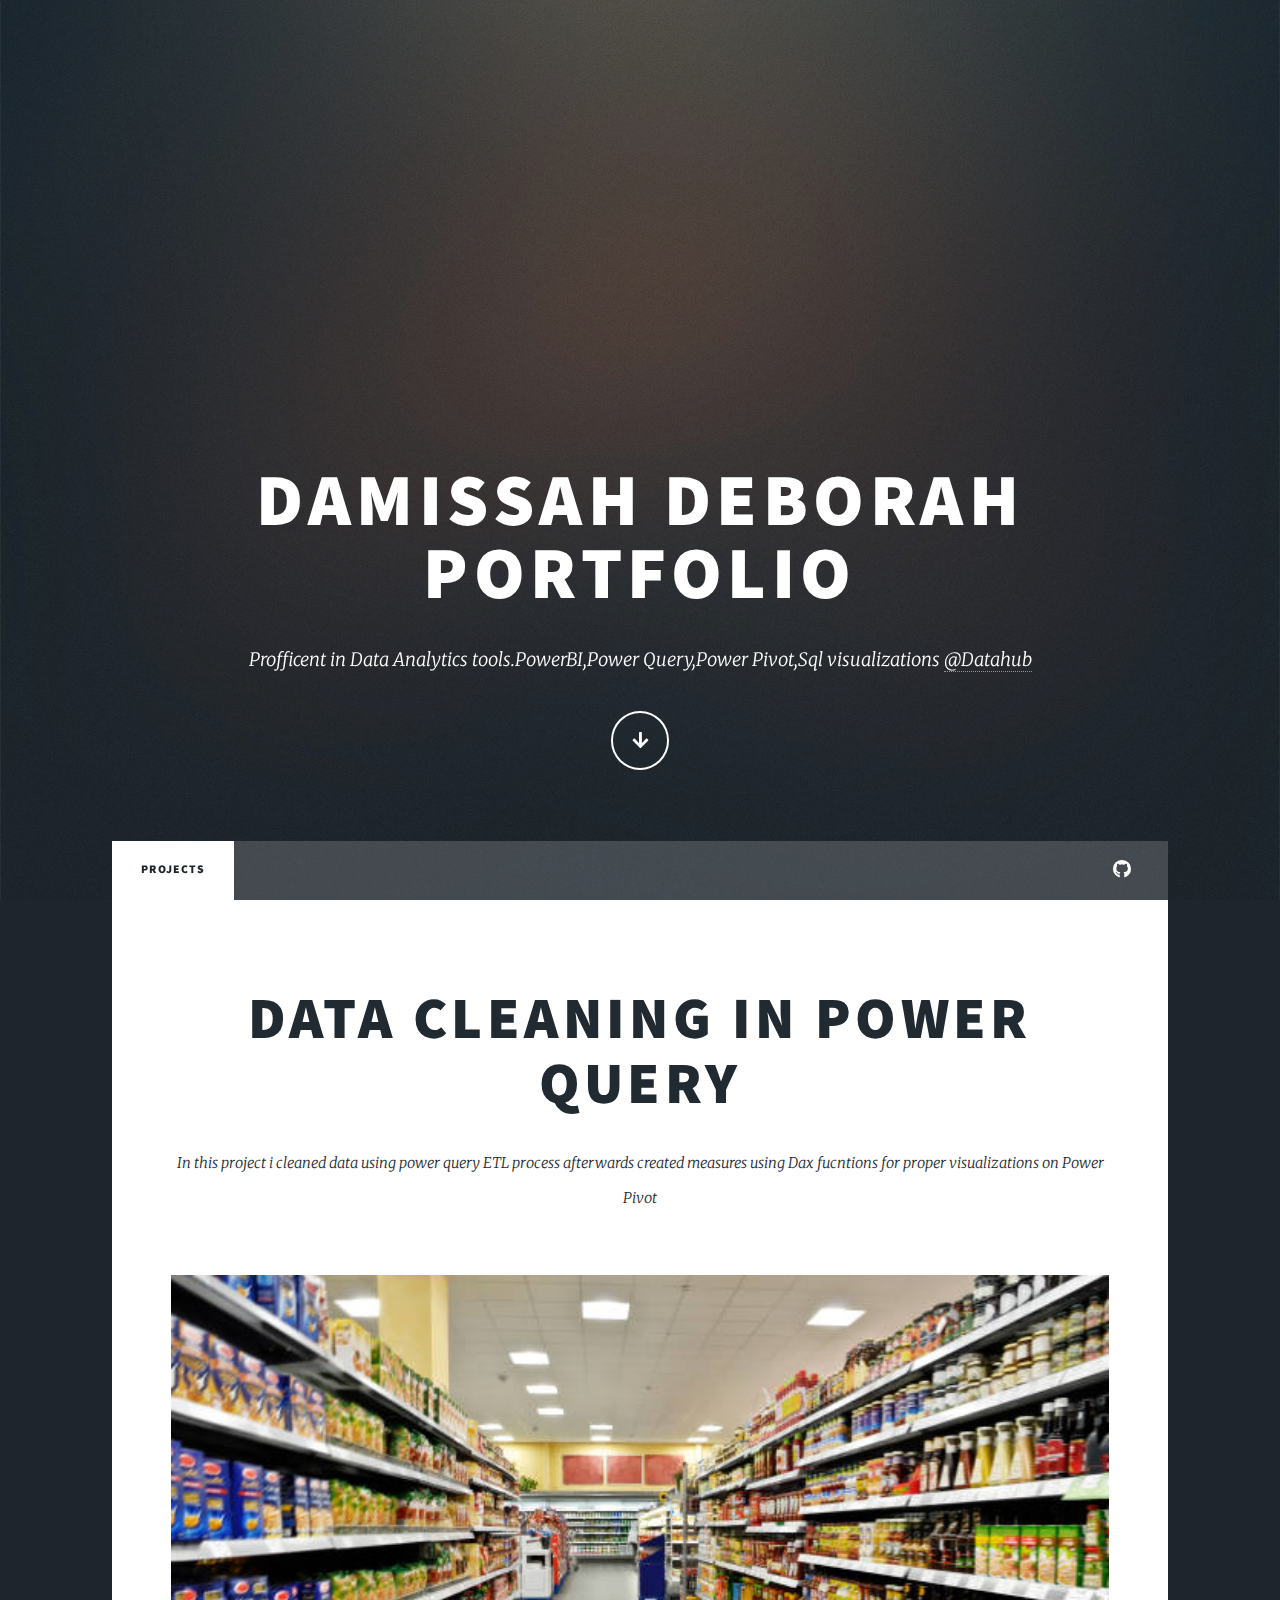
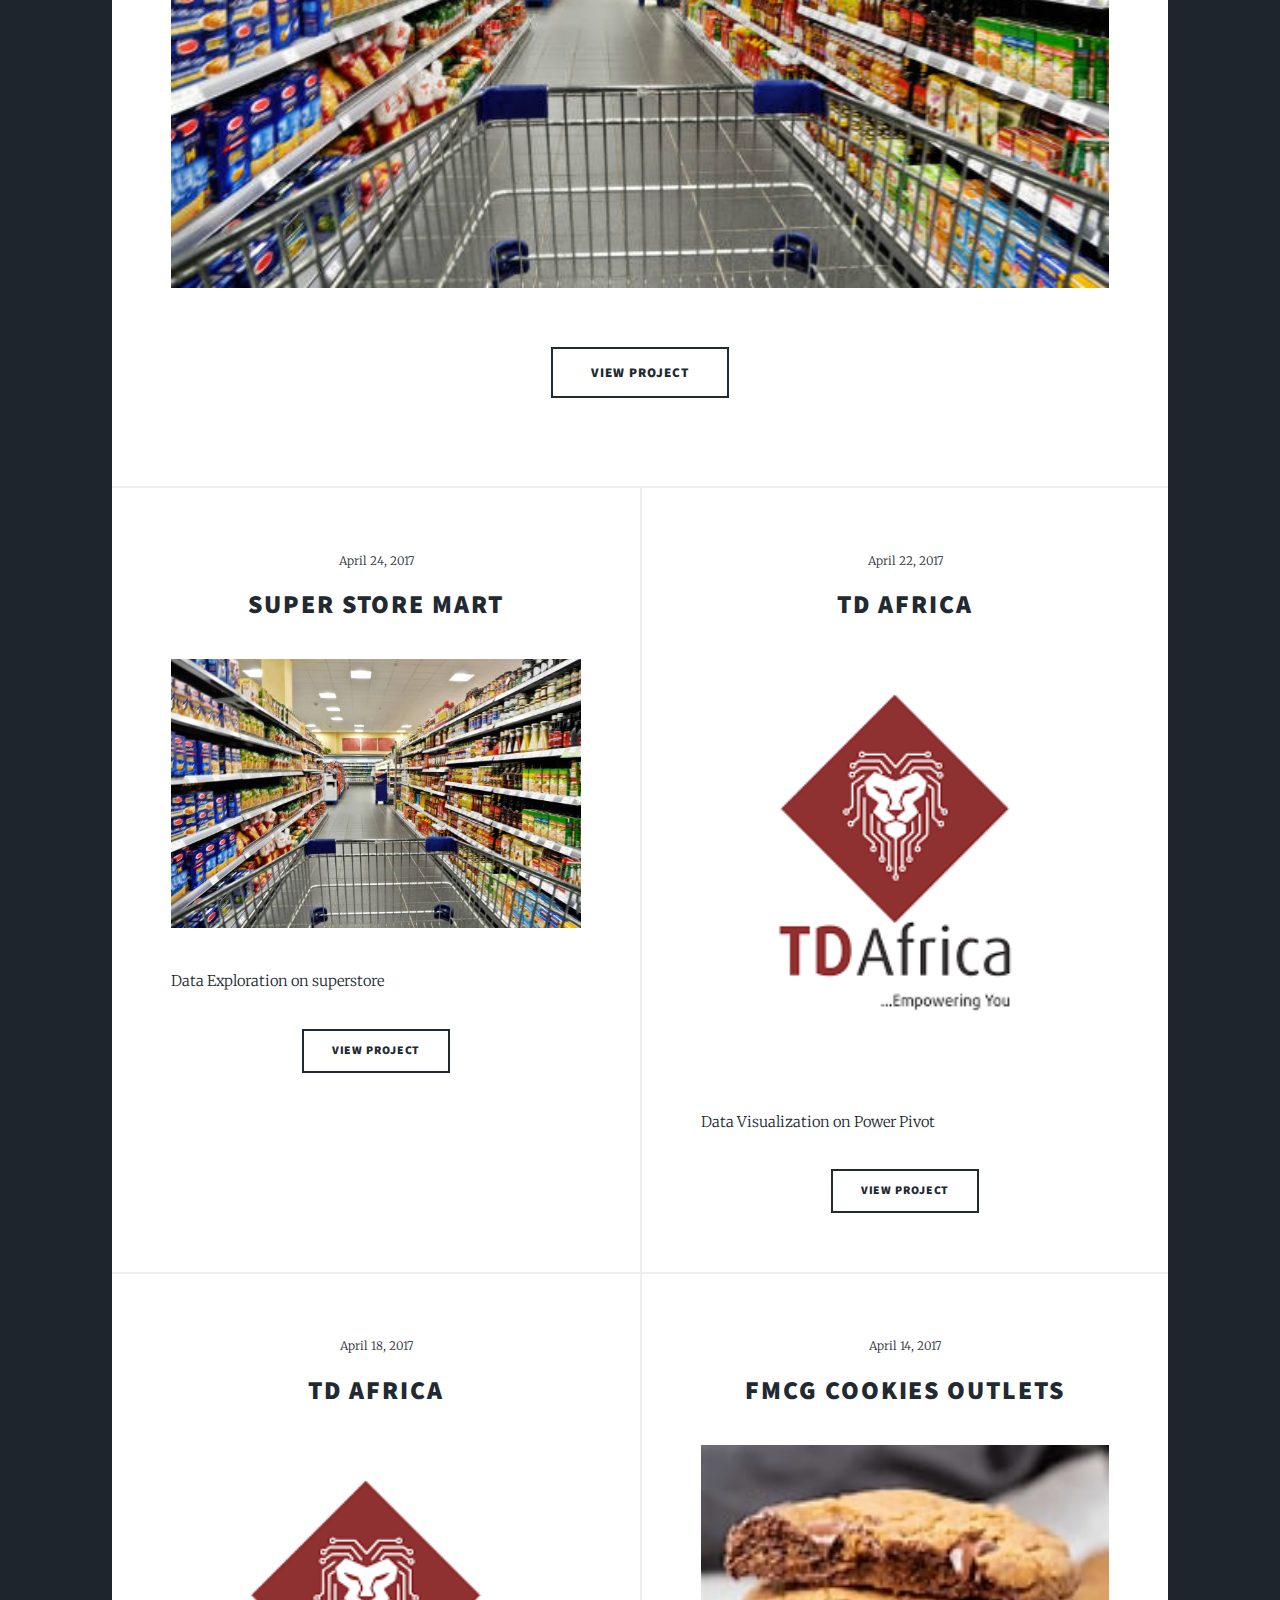
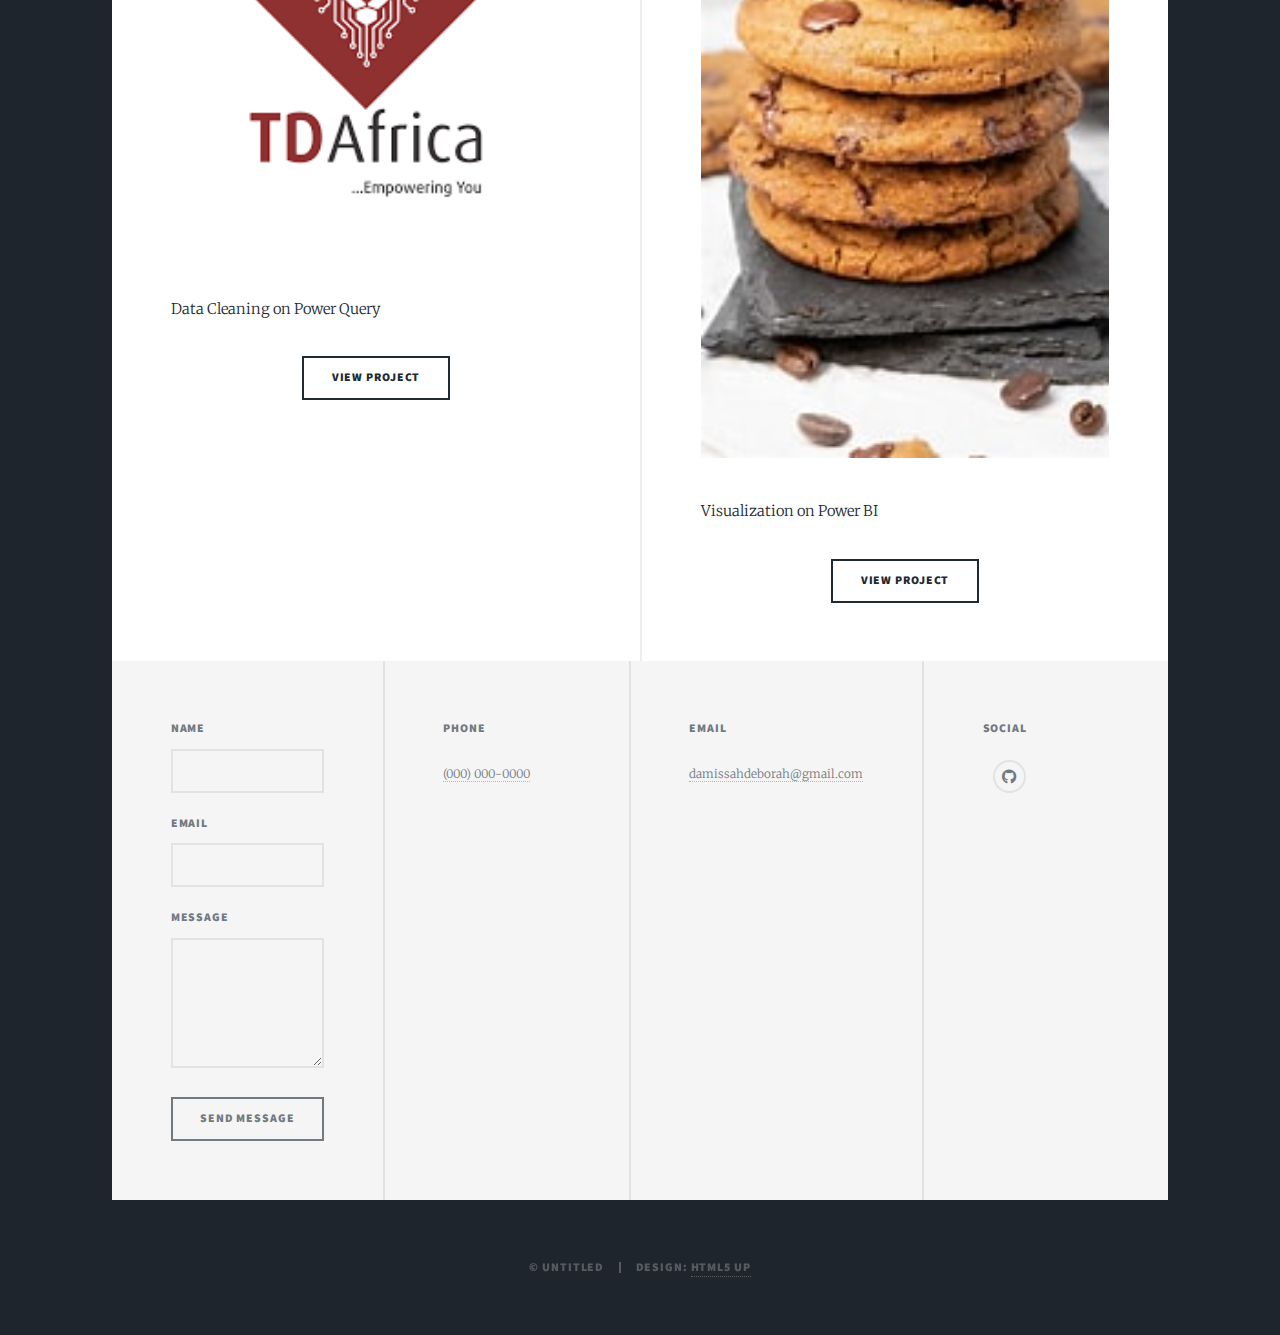
==== index.html @ 84e1468a "Add files via upload" ====
<!DOCTYPE HTML>
<!--
	Massively by HTML5 UP
	html5up.net | @ajlkn
	Free for personal and commercial use under the CCA 3.0 license (html5up.net/license)
-->
<html>
	<head>
		<title> Damissah Deborah Portfolio</title>
		<meta charset="utf-8" />
		<meta name="viewport" content="width=device-width, initial-scale=1, user-scalable=no" />
		<link rel="stylesheet" href="assets/css/main.css" />
		<noscript><link rel="stylesheet" href="assets/css/noscript.css" /></noscript>
	</head>
	<body class="is-preload">

		<!-- Wrapper -->
			<div id="wrapper" class="fade-in">

				<!-- Intro -->
					<div id="intro">
						<h1>Damissah Deborah Portfolio<br />
						</h1>
						<p>Profficent in Data Analytics tools.PowerBI,Power Query,Power Pivot,Sql visualizations <a href="https://twitter.com/ajlkn">@Datahub</a> 
						</p>
						<ul class="actions">
							<li><a href="#header" class="button icon solid solo fa-arrow-down scrolly">Continue</a></li>
						</ul>
					</div>

				<!-- Header -->
					<header id="header">
						<a href="index.html" class="logo">Project Hub</a>
					</header>

				<!-- Nav -->
					<nav id="nav">
						<ul class="links">
							<li class="active"><a href="index.html">Projects</a></li>
							
						</ul>
						<ul class="icons">
							
							<li><a href="https://www.linkedin.com/in/okodugha-debrah-9b29307b/" class="icon brands alt fa-Linkedin"><span class="label">linkedin</span></a></li>
							<li><a href= "https://github.com/DamissahDebrah" class="icon brands alt fa-github"><span class="label">GitHub</span></a></li>
						</ul>
					</nav>

				<!-- Main -->
					<div id="main">

						<!-- Featured Post -->
							<article class="post featured">
								<header class="major">
									
									<h2><a href="#">Data Cleaning in Power Query<br />
									</a></h2>
									<p>In this project i cleaned data using power query ETL process afterwards created measures using Dax fucntions for proper visualizations on Power Pivot </p>
								</header>
								<a href="#" class="image main"><img src="images/superstore.jpg" alt="" /></a>
								<ul class="actions special">
									<li><a href="#" class="button large">View project</a></li>
								</ul>
							</article>

						<!-- Posts -->
							<section class="posts">
								<article>
									<header>
										<span class="date">April 24, 2017</span>
										<h2><a href="#">Super Store Mart <br />
										
									</header>
									<a href="#" class="image fit"><img src="images/superstore.jpg" alt="" /></a>
									<p>Data Exploration on superstore</p>
									<ul class="actions special">
										<li><a href="#" class="button">View Project</a></li>
									</ul>
								</article>
								<article>
									<header>
										<span class="date">April 22, 2017</span>
										<h2><a href="#">TD AFRICA<br />
									
									</header>
									<a href="#" class="image fit"><img src="images/TD AFRICA.png" alt="" /></a>
									<p>Data Visualization on Power Pivot</p>
									<ul class="actions special">
										<li><a href="#" class="button">View Project</a></li>
									</ul>
								</article>
								<article>
									<header>
										<span class="date">April 18, 2017</span>
										<h2><a href="#">TD AFRICA<br />
										
									</header>
									<a href="#" class="image fit"><img src="images/TD AFRICA.png" alt="" /></a>
									<p>Data Cleaning on Power Query</p>
									<ul class="actions special">
										<li><a href="#" class="button">View Project</a></li>
									</ul>
								</article>
								<article>
									<header>
										<span class="date">April 14, 2017</span>
										<h2><a href="#">FMCG COOKIES OUTLETS<br />
										
									</header>
									<a href="#" class="image fit"><img src="images/th.jpeg" alt="" /></a>
									<p>Visualization on Power BI</p>
									<ul class="actions special">
										<li><a href="#" class="button">View Project</a></li>
									</ul>
								</article>
								

					</div>

				<!-- Footer -->
					<footer id="footer">
						<section>
							<form method="post" action="#">
								<div class="fields">
									<div class="field">
										<label for="name">Name</label>
										<input type="text" name="name" id="name" />
									</div>
									<div class="field">
										<label for="email">Email</label>
										<input type="text" name="email" id="email" />
									</div>
									<div class="field">
										<label for="message">Message</label>
										<textarea name="message" id="message" rows="3"></textarea>
									</div>
								</div>
								<ul class="actions">
									<li><input type="submit" value="Send Message" /></li>
								</ul>
							</form>
						</section>
						
							
							<section>
								<h3>Phone</h3>
								<p><a href="#">(000) 000-0000</a></p>
							</section>
							<section>
								<h3>Email</h3>
								<p><a href="#">damissahdeborah@gmail.com</a></p>
							</section>
							<section>
								<h3>Social</h3>
								<ul class="icons alt">

									<li><a href="https://www.linkedin.com/in/okodugha-debrah-9b29307b/" class="icon brands alt fa-Linkedin"><span class="label">linkedin</span></a></li>
									<li><a href= "https://github.com/DamissahDebrah" class="icon brands alt fa-github"><span class="label">GitHub</span></a></li>
								</ul>
							</section>
						</section>
					</footer>

				<!-- Copyright -->
					<div id="copyright">
						<ul><li>&copy; Untitled</li><li>Design: <a href="https://html5up.net">HTML5 UP</a></li></ul>
					</div>

			</div>

		<!-- Scripts -->
			<script src="assets/js/jquery.min.js"></script>
			<script src="assets/js/jquery.scrollex.min.js"></script>
			<script src="assets/js/jquery.scrolly.min.js"></script>
			<script src="assets/js/browser.min.js"></script>
			<script src="assets/js/breakpoints.min.js"></script>
			<script src="assets/js/util.js"></script>
			<script src="assets/js/main.js"></script>

	</body>
</html>
---- assets/css/main.css ----
@import url(fontawesome-all.min.css);
@import url("https://fonts.googleapis.com/css?family=Merriweather:300,700,300italic,700italic|Source+Sans+Pro:900");

/*
	Massively by HTML5 UP
	html5up.net | @ajlkn
	Free for personal and commercial use under the CCA 3.0 license (html5up.net/license)
*/

html, body, div, span, applet, object,
iframe, h1, h2, h3, h4, h5, h6, p, blockquote,
pre, a, abbr, acronym, address, big, cite,
code, del, dfn, em, img, ins, kbd, q, s, samp,
small, strike, strong, sub, sup, tt, var, b,
u, i, center, dl, dt, dd, ol, ul, li, fieldset,
form, label, legend, table, caption, tbody,
tfoot, thead, tr, th, td, article, aside,
canvas, details, embed, figure, figcaption,
footer, header, hgroup, menu, nav, output, ruby,
section, summary, time, mark, audio, video {
	margin: 0;
	padding: 0;
	border: 0;
	font-size: 100%;
	font: inherit;
	vertical-align: baseline;}

article, aside, details, figcaption, figure,
footer, header, hgroup, menu, nav, section {
	display: block;}

body {
	line-height: 1;
}

ol, ul {
	list-style: none;
}

blockquote, q {
	quotes: none;
}

	blockquote:before, blockquote:after, q:before, q:after {
		content: '';
		content: none;
	}

table {
	border-collapse: collapse;
	border-spacing: 0;
}

body {
	-webkit-text-size-adjust: none;
}

mark {
	background-color: transparent;
	color: inherit;
}

input::-moz-focus-inner {
	border: 0;
	padding: 0;
}

input, select, textarea {
	-moz-appearance: none;
	-webkit-appearance: none;
	-ms-appearance: none;
	appearance: none;
}

/* Basic */

	@-ms-viewport {
		width: device-width;
	}

	body {
		-ms-overflow-style: scrollbar;
	}

	@media screen and (max-width: 480px) {

		html, body {
			min-width: 320px;
		}

	}

	html {
		box-sizing: border-box;
	}

	*, *:before, *:after {
		box-sizing: inherit;
	}

	body {
		background-color: #1e252d;
	}

		body.is-preload *, body.is-preload *:before, body.is-preload *:after {
			-moz-animation: none !important;
			-webkit-animation: none !important;
			-ms-animation: none !important;
			animation: none !important;
			-moz-transition: none !important;
			-webkit-transition: none !important;
			-ms-transition: none !important;
			transition: none !important;
		}

/* Type */

	html {
		font-size: 16pt;
	}

		@media screen and (max-width: 1680px) {

			html {
				font-size: 12pt;
			}

		}

		@media screen and (max-width: 1280px) {

			html {
				font-size: 11pt;
			}

		}

		@media screen and (max-width: 360px) {

			html {
				font-size: 10pt;
			}

		}

	body {
		color: #212931;
	}

	body, input, select, textarea {
		font-family: "Merriweather", Georgia, serif;
		font-weight: 300;
		font-size: 1rem;
		line-height: 2.375;
	}

	a {
		-moz-transition: color 0.2s ease-in-out, background-color 0.2s ease-in-out, border-color 0.2s ease-in-out, box-shadow 0.2s ease-in-out;
		-webkit-transition: color 0.2s ease-in-out, background-color 0.2s ease-in-out, border-color 0.2s ease-in-out, box-shadow 0.2s ease-in-out;
		-ms-transition: color 0.2s ease-in-out, background-color 0.2s ease-in-out, border-color 0.2s ease-in-out, box-shadow 0.2s ease-in-out;
		transition: color 0.2s ease-in-out, background-color 0.2s ease-in-out, border-color 0.2s ease-in-out, box-shadow 0.2s ease-in-out;
		border-bottom: dotted 1px;
		text-decoration: none;
	}

		a:hover {
			border-bottom-color: transparent;
		}

	strong, b {
		font-weight: 600;
	}

	em, i {
		font-style: italic;
	}

	p {
		text-align: justify;
		margin: 0 0 2rem 0;
	}

	h1, h2, h3, h4, h5, h6 {
		font-family: "Source Sans Pro", Helvetica, sans-serif;
		font-weight: 900;
		line-height: 1.5;
		letter-spacing: 0.075em;
		text-transform: uppercase;
		margin: 0 0 1rem 0;
	}

		h1 a, h2 a, h3 a, h4 a, h5 a, h6 a {
			border-bottom: 0;
			color: inherit;
			text-decoration: none;
		}

	h1 {
		font-size: 4rem;
		line-height: 1.1;
		margin: 0 0 2rem 0;
	}

	h2 {
		font-size: 1.75rem;
		line-height: 1.3;
		margin: 0 0 1.5rem 0;
	}

	h3 {
		font-size: 1.25rem;
		margin: 0 0 1.5rem 0;
	}

	h4 {
		font-size: 1rem;
	}

	h5 {
		font-size: 0.9rem;
	}

	h6 {
		font-size: 0.8rem;
	}

	sub {
		font-size: 0.8rem;
		position: relative;
		top: 0.5rem;
	}

	sup {
		font-size: 0.8rem;
		position: relative;
		top: -0.5rem;
	}

	blockquote {
		border-left: solid 4px;
		font-style: italic;
		margin: 0 0 2rem 0;
		padding: 0.5rem 0 0.5rem 2rem;
	}

	code {
		border: solid 2px;
		font-family: "Courier New", monospace;
		font-size: 0.9rem;
		margin: 0 0.25rem;
		padding: 0.25rem 0.65rem;
	}

	pre {
		-webkit-overflow-scrolling: touch;
		font-family: "Courier New", monospace;
		font-size: 0.9rem;
		margin: 0 0 2rem 0;
	}

		pre code {
			display: block;
			line-height: 1.75;
			padding: 1rem 1.5rem;
			overflow-x: auto;
		}

	hr {
		border: 0;
		border-bottom: solid 2px;
		margin: 3rem 0;
	}

		hr.major {
			margin: 5rem 0;
		}

	.align-left {
		text-align: left;
	}

	.align-center {
		text-align: center;
	}

	.align-right {
		text-align: right;
	}

	input, select, textarea {
		color: #212931;
	}

	a {
		color: #212931;
		border-bottom-color: rgba(33, 41, 49, 0.5);
	}

		a:hover {
			border-bottom-color: transparent;
			color: #18bfef !important;
		}

	strong, b {
		color: #212931;
	}

	h1, h2, h3, h4, h5, h6 {
		color: #212931;
	}

	blockquote {
		border-left-color: #eeeeee;
	}

	code {
		background: rgba(220, 220, 220, 0.25);
		border-color: #eeeeee;
	}

	hr {
		border-bottom-color: #eeeeee;
	}

/* Row */

	.row {
		display: flex;
		flex-wrap: wrap;
		box-sizing: border-box;
		align-items: stretch;
	}

		.row > * {
			box-sizing: border-box;
		}

		.row.gtr-uniform > * > :last-child {
			margin-bottom: 0;
		}

		.row.aln-left {
			justify-content: flex-start;
		}

		.row.aln-center {
			justify-content: center;
		}

		.row.aln-right {
			justify-content: flex-end;
		}

		.row.aln-top {
			align-items: flex-start;
		}

		.row.aln-middle {
			align-items: center;
		}

		.row.aln-bottom {
			align-items: flex-end;
		}

		.row > .imp {
			order: -1;
		}

		.row > .col-1 {
			width: 8.33333%;
		}

		.row > .off-1 {
			margin-left: 8.33333%;
		}

		.row > .col-2 {
			width: 16.66667%;
		}

		.row > .off-2 {
			margin-left: 16.66667%;
		}

		.row > .col-3 {
			width: 25%;
		}

		.row > .off-3 {
			margin-left: 25%;
		}

		.row > .col-4 {
			width: 33.33333%;
		}

		.row > .off-4 {
			margin-left: 33.33333%;
		}

		.row > .col-5 {
			width: 41.66667%;
		}

		.row > .off-5 {
			margin-left: 41.66667%;
		}

		.row > .col-6 {
			width: 50%;
		}

		.row > .off-6 {
			margin-left: 50%;
		}

		.row > .col-7 {
			width: 58.33333%;
		}

		.row > .off-7 {
			margin-left: 58.33333%;
		}

		.row > .col-8 {
			width: 66.66667%;
		}

		.row > .off-8 {
			margin-left: 66.66667%;
		}

		.row > .col-9 {
			width: 75%;
		}

		.row > .off-9 {
			margin-left: 75%;
		}

		.row > .col-10 {
			width: 83.33333%;
		}

		.row > .off-10 {
			margin-left: 83.33333%;
		}

		.row > .col-11 {
			width: 91.66667%;
		}

		.row > .off-11 {
			margin-left: 91.66667%;
		}

		.row > .col-12 {
			width: 100%;
		}

		.row > .off-12 {
			margin-left: 100%;
		}

		.row.gtr-0 {
			margin-top: 0;
			margin-left: 0rem;
		}

			.row.gtr-0 > * {
				padding: 0 0 0 0rem;
			}

			.row.gtr-0.gtr-uniform {
				margin-top: 0rem;
			}

				.row.gtr-0.gtr-uniform > * {
					padding-top: 0rem;
				}

		.row.gtr-25 {
			margin-top: 0;
			margin-left: -0.375rem;
		}

			.row.gtr-25 > * {
				padding: 0 0 0 0.375rem;
			}

			.row.gtr-25.gtr-uniform {
				margin-top: -0.375rem;
			}

				.row.gtr-25.gtr-uniform > * {
					padding-top: 0.375rem;
				}

		.row.gtr-50 {
			margin-top: 0;
			margin-left: -0.75rem;
		}

			.row.gtr-50 > * {
				padding: 0 0 0 0.75rem;
			}

			.row.gtr-50.gtr-uniform {
				margin-top: -0.75rem;
			}

				.row.gtr-50.gtr-uniform > * {
					padding-top: 0.75rem;
				}

		.row {
			margin-top: 0;
			margin-left: -1.5rem;
		}

			.row > * {
				padding: 0 0 0 1.5rem;
			}

			.row.gtr-uniform {
				margin-top: -1.5rem;
			}

				.row.gtr-uniform > * {
					padding-top: 1.5rem;
				}

		.row.gtr-150 {
			margin-top: 0;
			margin-left: -2.25rem;
		}

			.row.gtr-150 > * {
				padding: 0 0 0 2.25rem;
			}

			.row.gtr-150.gtr-uniform {
				margin-top: -2.25rem;
			}

				.row.gtr-150.gtr-uniform > * {
					padding-top: 2.25rem;
				}

		.row.gtr-200 {
			margin-top: 0;
			margin-left: -3rem;
		}

			.row.gtr-200 > * {
				padding: 0 0 0 3rem;
			}

			.row.gtr-200.gtr-uniform {
				margin-top: -3rem;
			}

				.row.gtr-200.gtr-uniform > * {
					padding-top: 3rem;
				}

		@media screen and (max-width: 1680px) {

			.row {
				display: flex;
				flex-wrap: wrap;
				box-sizing: border-box;
				align-items: stretch;
			}

				.row > * {
					box-sizing: border-box;
				}

				.row.gtr-uniform > * > :last-child {
					margin-bottom: 0;
				}

				.row.aln-left {
					justify-content: flex-start;
				}

				.row.aln-center {
					justify-content: center;
				}

				.row.aln-right {
					justify-content: flex-end;
				}

				.row.aln-top {
					align-items: flex-start;
				}

				.row.aln-middle {
					align-items: center;
				}

				.row.aln-bottom {
					align-items: flex-end;
				}

				.row > .imp-xlarge {
					order: -1;
				}

				.row > .col-1-xlarge {
					width: 8.33333%;
				}

				.row > .off-1-xlarge {
					margin-left: 8.33333%;
				}

				.row > .col-2-xlarge {
					width: 16.66667%;
				}

				.row > .off-2-xlarge {
					margin-left: 16.66667%;
				}

				.row > .col-3-xlarge {
					width: 25%;
				}

				.row > .off-3-xlarge {
					margin-left: 25%;
				}

				.row > .col-4-xlarge {
					width: 33.33333%;
				}

				.row > .off-4-xlarge {
					margin-left: 33.33333%;
				}

				.row > .col-5-xlarge {
					width: 41.66667%;
				}

				.row > .off-5-xlarge {
					margin-left: 41.66667%;
				}

				.row > .col-6-xlarge {
					width: 50%;
				}

				.row > .off-6-xlarge {
					margin-left: 50%;
				}

				.row > .col-7-xlarge {
					width: 58.33333%;
				}

				.row > .off-7-xlarge {
					margin-left: 58.33333%;
				}

				.row > .col-8-xlarge {
					width: 66.66667%;
				}

				.row > .off-8-xlarge {
					margin-left: 66.66667%;
				}

				.row > .col-9-xlarge {
					width: 75%;
				}

				.row > .off-9-xlarge {
					margin-left: 75%;
				}

				.row > .col-10-xlarge {
					width: 83.33333%;
				}

				.row > .off-10-xlarge {
					margin-left: 83.33333%;
				}

				.row > .col-11-xlarge {
					width: 91.66667%;
				}

				.row > .off-11-xlarge {
					margin-left: 91.66667%;
				}

				.row > .col-12-xlarge {
					width: 100%;
				}

				.row > .off-12-xlarge {
					margin-left: 100%;
				}

				.row.gtr-0 {
					margin-top: 0;
					margin-left: 0rem;
				}

					.row.gtr-0 > * {
						padding: 0 0 0 0rem;
					}

					.row.gtr-0.gtr-uniform {
						margin-top: 0rem;
					}

						.row.gtr-0.gtr-uniform > * {
							padding-top: 0rem;
						}

				.row.gtr-25 {
					margin-top: 0;
					margin-left: -0.375rem;
				}

					.row.gtr-25 > * {
						padding: 0 0 0 0.375rem;
					}

					.row.gtr-25.gtr-uniform {
						margin-top: -0.375rem;
					}

						.row.gtr-25.gtr-uniform > * {
							padding-top: 0.375rem;
						}

				.row.gtr-50 {
					margin-top: 0;
					margin-left: -0.75rem;
				}

					.row.gtr-50 > * {
						padding: 0 0 0 0.75rem;
					}

					.row.gtr-50.gtr-uniform {
						margin-top: -0.75rem;
					}

						.row.gtr-50.gtr-uniform > * {
							padding-top: 0.75rem;
						}

				.row {
					margin-top: 0;
					margin-left: -1.5rem;
				}

					.row > * {
						padding: 0 0 0 1.5rem;
					}

					.row.gtr-uniform {
						margin-top: -1.5rem;
					}

						.row.gtr-uniform > * {
							padding-top: 1.5rem;
						}

				.row.gtr-150 {
					margin-top: 0;
					margin-left: -2.25rem;
				}

					.row.gtr-150 > * {
						padding: 0 0 0 2.25rem;
					}

					.row.gtr-150.gtr-uniform {
						margin-top: -2.25rem;
					}

						.row.gtr-150.gtr-uniform > * {
							padding-top: 2.25rem;
						}

				.row.gtr-200 {
					margin-top: 0;
					margin-left: -3rem;
				}

					.row.gtr-200 > * {
						padding: 0 0 0 3rem;
					}

					.row.gtr-200.gtr-uniform {
						margin-top: -3rem;
					}

						.row.gtr-200.gtr-uniform > * {
							padding-top: 3rem;
						}

		}

		@media screen and (max-width: 1280px) {

			.row {
				display: flex;
				flex-wrap: wrap;
				box-sizing: border-box;
				align-items: stretch;
			}

				.row > * {
					box-sizing: border-box;
				}

				.row.gtr-uniform > * > :last-child {
					margin-bottom: 0;
				}

				.row.aln-left {
					justify-content: flex-start;
				}

				.row.aln-center {
					justify-content: center;
				}

				.row.aln-right {
					justify-content: flex-end;
				}

				.row.aln-top {
					align-items: flex-start;
				}

				.row.aln-middle {
					align-items: center;
				}

				.row.aln-bottom {
					align-items: flex-end;
				}

				.row > .imp-large {
					order: -1;
				}

				.row > .col-1-large {
					width: 8.33333%;
				}

				.row > .off-1-large {
					margin-left: 8.33333%;
				}

				.row > .col-2-large {
					width: 16.66667%;
				}

				.row > .off-2-large {
					margin-left: 16.66667%;
				}

				.row > .col-3-large {
					width: 25%;
				}

				.row > .off-3-large {
					margin-left: 25%;
				}

				.row > .col-4-large {
					width: 33.33333%;
				}

				.row > .off-4-large {
					margin-left: 33.33333%;
				}

				.row > .col-5-large {
					width: 41.66667%;
				}

				.row > .off-5-large {
					margin-left: 41.66667%;
				}

				.row > .col-6-large {
					width: 50%;
				}

				.row > .off-6-large {
					margin-left: 50%;
				}

				.row > .col-7-large {
					width: 58.33333%;
				}

				.row > .off-7-large {
					margin-left: 58.33333%;
				}

				.row > .col-8-large {
					width: 66.66667%;
				}

				.row > .off-8-large {
					margin-left: 66.66667%;
				}

				.row > .col-9-large {
					width: 75%;
				}

				.row > .off-9-large {
					margin-left: 75%;
				}

				.row > .col-10-large {
					width: 83.33333%;
				}

				.row > .off-10-large {
					margin-left: 83.33333%;
				}

				.row > .col-11-large {
					width: 91.66667%;
				}

				.row > .off-11-large {
					margin-left: 91.66667%;
				}

				.row > .col-12-large {
					width: 100%;
				}

				.row > .off-12-large {
					margin-left: 100%;
				}

				.row.gtr-0 {
					margin-top: 0;
					margin-left: 0rem;
				}

					.row.gtr-0 > * {
						padding: 0 0 0 0rem;
					}

					.row.gtr-0.gtr-uniform {
						margin-top: 0rem;
					}

						.row.gtr-0.gtr-uniform > * {
							padding-top: 0rem;
						}

				.row.gtr-25 {
					margin-top: 0;
					margin-left: -0.375rem;
				}

					.row.gtr-25 > * {
						padding: 0 0 0 0.375rem;
					}

					.row.gtr-25.gtr-uniform {
						margin-top: -0.375rem;
					}

						.row.gtr-25.gtr-uniform > * {
							padding-top: 0.375rem;
						}

				.row.gtr-50 {
					margin-top: 0;
					margin-left: -0.75rem;
				}

					.row.gtr-50 > * {
						padding: 0 0 0 0.75rem;
					}

					.row.gtr-50.gtr-uniform {
						margin-top: -0.75rem;
					}

						.row.gtr-50.gtr-uniform > * {
							padding-top: 0.75rem;
						}

				.row {
					margin-top: 0;
					margin-left: -1.5rem;
				}

					.row > * {
						padding: 0 0 0 1.5rem;
					}

					.row.gtr-uniform {
						margin-top: -1.5rem;
					}

						.row.gtr-uniform > * {
							padding-top: 1.5rem;
						}

				.row.gtr-150 {
					margin-top: 0;
					margin-left: -2.25rem;
				}

					.row.gtr-150 > * {
						padding: 0 0 0 2.25rem;
					}

					.row.gtr-150.gtr-uniform {
						margin-top: -2.25rem;
					}

						.row.gtr-150.gtr-uniform > * {
							padding-top: 2.25rem;
						}

				.row.gtr-200 {
					margin-top: 0;
					margin-left: -3rem;
				}

					.row.gtr-200 > * {
						padding: 0 0 0 3rem;
					}

					.row.gtr-200.gtr-uniform {
						margin-top: -3rem;
					}

						.row.gtr-200.gtr-uniform > * {
							padding-top: 3rem;
						}

		}

		@media screen and (max-width: 980px) {

			.row {
				display: flex;
				flex-wrap: wrap;
				box-sizing: border-box;
				align-items: stretch;
			}

				.row > * {
					box-sizing: border-box;
				}

				.row.gtr-uniform > * > :last-child {
					margin-bottom: 0;
				}

				.row.aln-left {
					justify-content: flex-start;
				}

				.row.aln-center {
					justify-content: center;
				}

				.row.aln-right {
					justify-content: flex-end;
				}

				.row.aln-top {
					align-items: flex-start;
				}

				.row.aln-middle {
					align-items: center;
				}

				.row.aln-bottom {
					align-items: flex-end;
				}

				.row > .imp-medium {
					order: -1;
				}

				.row > .col-1-medium {
					width: 8.33333%;
				}

				.row > .off-1-medium {
					margin-left: 8.33333%;
				}

				.row > .col-2-medium {
					width: 16.66667%;
				}

				.row > .off-2-medium {
					margin-left: 16.66667%;
				}

				.row > .col-3-medium {
					width: 25%;
				}

				.row > .off-3-medium {
					margin-left: 25%;
				}

				.row > .col-4-medium {
					width: 33.33333%;
				}

				.row > .off-4-medium {
					margin-left: 33.33333%;
				}

				.row > .col-5-medium {
					width: 41.66667%;
				}

				.row > .off-5-medium {
					margin-left: 41.66667%;
				}

				.row > .col-6-medium {
					width: 50%;
				}

				.row > .off-6-medium {
					margin-left: 50%;
				}

				.row > .col-7-medium {
					width: 58.33333%;
				}

				.row > .off-7-medium {
					margin-left: 58.33333%;
				}

				.row > .col-8-medium {
					width: 66.66667%;
				}

				.row > .off-8-medium {
					margin-left: 66.66667%;
				}

				.row > .col-9-medium {
					width: 75%;
				}

				.row > .off-9-medium {
					margin-left: 75%;
				}

				.row > .col-10-medium {
					width: 83.33333%;
				}

				.row > .off-10-medium {
					margin-left: 83.33333%;
				}

				.row > .col-11-medium {
					width: 91.66667%;
				}

				.row > .off-11-medium {
					margin-left: 91.66667%;
				}

				.row > .col-12-medium {
					width: 100%;
				}

				.row > .off-12-medium {
					margin-left: 100%;
				}

				.row.gtr-0 {
					margin-top: 0;
					margin-left: 0rem;
				}

					.row.gtr-0 > * {
						padding: 0 0 0 0rem;
					}

					.row.gtr-0.gtr-uniform {
						margin-top: 0rem;
					}

						.row.gtr-0.gtr-uniform > * {
							padding-top: 0rem;
						}

				.row.gtr-25 {
					margin-top: 0;
					margin-left: -0.375rem;
				}

					.row.gtr-25 > * {
						padding: 0 0 0 0.375rem;
					}

					.row.gtr-25.gtr-uniform {
						margin-top: -0.375rem;
					}

						.row.gtr-25.gtr-uniform > * {
							padding-top: 0.375rem;
						}

				.row.gtr-50 {
					margin-top: 0;
					margin-left: -0.75rem;
				}

					.row.gtr-50 > * {
						padding: 0 0 0 0.75rem;
					}

					.row.gtr-50.gtr-uniform {
						margin-top: -0.75rem;
					}

						.row.gtr-50.gtr-uniform > * {
							padding-top: 0.75rem;
						}

				.row {
					margin-top: 0;
					margin-left: -1.5rem;
				}

					.row > * {
						padding: 0 0 0 1.5rem;
					}

					.row.gtr-uniform {
						margin-top: -1.5rem;
					}

						.row.gtr-uniform > * {
							padding-top: 1.5rem;
						}

				.row.gtr-150 {
					margin-top: 0;
					margin-left: -2.25rem;
				}

					.row.gtr-150 > * {
						padding: 0 0 0 2.25rem;
					}

					.row.gtr-150.gtr-uniform {
						margin-top: -2.25rem;
					}

						.row.gtr-150.gtr-uniform > * {
							padding-top: 2.25rem;
						}

				.row.gtr-200 {
					margin-top: 0;
					margin-left: -3rem;
				}

					.row.gtr-200 > * {
						padding: 0 0 0 3rem;
					}

					.row.gtr-200.gtr-uniform {
						margin-top: -3rem;
					}

						.row.gtr-200.gtr-uniform > * {
							padding-top: 3rem;
						}

		}

		@media screen and (max-width: 736px) {

			.row {
				display: flex;
				flex-wrap: wrap;
				box-sizing: border-box;
				align-items: stretch;
			}

				.row > * {
					box-sizing: border-box;
				}

				.row.gtr-uniform > * > :last-child {
					margin-bottom: 0;
				}

				.row.aln-left {
					justify-content: flex-start;
				}

				.row.aln-center {
					justify-content: center;
				}

				.row.aln-right {
					justify-content: flex-end;
				}

				.row.aln-top {
					align-items: flex-start;
				}

				.row.aln-middle {
					align-items: center;
				}

				.row.aln-bottom {
					align-items: flex-end;
				}

				.row > .imp-small {
					order: -1;
				}

				.row > .col-1-small {
					width: 8.33333%;
				}

				.row > .off-1-small {
					margin-left: 8.33333%;
				}

				.row > .col-2-small {
					width: 16.66667%;
				}

				.row > .off-2-small {
					margin-left: 16.66667%;
				}

				.row > .col-3-small {
					width: 25%;
				}

				.row > .off-3-small {
					margin-left: 25%;
				}

				.row > .col-4-small {
					width: 33.33333%;
				}

				.row > .off-4-small {
					margin-left: 33.33333%;
				}

				.row > .col-5-small {
					width: 41.66667%;
				}

				.row > .off-5-small {
					margin-left: 41.66667%;
				}

				.row > .col-6-small {
					width: 50%;
				}

				.row > .off-6-small {
					margin-left: 50%;
				}

				.row > .col-7-small {
					width: 58.33333%;
				}

				.row > .off-7-small {
					margin-left: 58.33333%;
				}

				.row > .col-8-small {
					width: 66.66667%;
				}

				.row > .off-8-small {
					margin-left: 66.66667%;
				}

				.row > .col-9-small {
					width: 75%;
				}

				.row > .off-9-small {
					margin-left: 75%;
				}

				.row > .col-10-small {
					width: 83.33333%;
				}

				.row > .off-10-small {
					margin-left: 83.33333%;
				}

				.row > .col-11-small {
					width: 91.66667%;
				}

				.row > .off-11-small {
					margin-left: 91.66667%;
				}

				.row > .col-12-small {
					width: 100%;
				}

				.row > .off-12-small {
					margin-left: 100%;
				}

				.row.gtr-0 {
					margin-top: 0;
					margin-left: 0rem;
				}

					.row.gtr-0 > * {
						padding: 0 0 0 0rem;
					}

					.row.gtr-0.gtr-uniform {
						margin-top: 0rem;
					}

						.row.gtr-0.gtr-uniform > * {
							padding-top: 0rem;
						}

				.row.gtr-25 {
					margin-top: 0;
					margin-left: -0.375rem;
				}

					.row.gtr-25 > * {
						padding: 0 0 0 0.375rem;
					}

					.row.gtr-25.gtr-uniform {
						margin-top: -0.375rem;
					}

						.row.gtr-25.gtr-uniform > * {
							padding-top: 0.375rem;
						}

				.row.gtr-50 {
					margin-top: 0;
					margin-left: -0.75rem;
				}

					.row.gtr-50 > * {
						padding: 0 0 0 0.75rem;
					}

					.row.gtr-50.gtr-uniform {
						margin-top: -0.75rem;
					}

						.row.gtr-50.gtr-uniform > * {
							padding-top: 0.75rem;
						}

				.row {
					margin-top: 0;
					margin-left: -1.5rem;
				}

					.row > * {
						padding: 0 0 0 1.5rem;
					}

					.row.gtr-uniform {
						margin-top: -1.5rem;
					}

						.row.gtr-uniform > * {
							padding-top: 1.5rem;
						}

				.row.gtr-150 {
					margin-top: 0;
					margin-left: -2.25rem;
				}

					.row.gtr-150 > * {
						padding: 0 0 0 2.25rem;
					}

					.row.gtr-150.gtr-uniform {
						margin-top: -2.25rem;
					}

						.row.gtr-150.gtr-uniform > * {
							padding-top: 2.25rem;
						}

				.row.gtr-200 {
					margin-top: 0;
					margin-left: -3rem;
				}

					.row.gtr-200 > * {
						padding: 0 0 0 3rem;
					}

					.row.gtr-200.gtr-uniform {
						margin-top: -3rem;
					}

						.row.gtr-200.gtr-uniform > * {
							padding-top: 3rem;
						}

		}

		@media screen and (max-width: 480px) {

			.row {
				display: flex;
				flex-wrap: wrap;
				box-sizing: border-box;
				align-items: stretch;
			}

				.row > * {
					box-sizing: border-box;
				}

				.row.gtr-uniform > * > :last-child {
					margin-bottom: 0;
				}

				.row.aln-left {
					justify-content: flex-start;
				}

				.row.aln-center {
					justify-content: center;
				}

				.row.aln-right {
					justify-content: flex-end;
				}

				.row.aln-top {
					align-items: flex-start;
				}

				.row.aln-middle {
					align-items: center;
				}

				.row.aln-bottom {
					align-items: flex-end;
				}

				.row > .imp-xsmall {
					order: -1;
				}

				.row > .col-1-xsmall {
					width: 8.33333%;
				}

				.row > .off-1-xsmall {
					margin-left: 8.33333%;
				}

				.row > .col-2-xsmall {
					width: 16.66667%;
				}

				.row > .off-2-xsmall {
					margin-left: 16.66667%;
				}

				.row > .col-3-xsmall {
					width: 25%;
				}

				.row > .off-3-xsmall {
					margin-left: 25%;
				}

				.row > .col-4-xsmall {
					width: 33.33333%;
				}

				.row > .off-4-xsmall {
					margin-left: 33.33333%;
				}

				.row > .col-5-xsmall {
					width: 41.66667%;
				}

				.row > .off-5-xsmall {
					margin-left: 41.66667%;
				}

				.row > .col-6-xsmall {
					width: 50%;
				}

				.row > .off-6-xsmall {
					margin-left: 50%;
				}

				.row > .col-7-xsmall {
					width: 58.33333%;
				}

				.row > .off-7-xsmall {
					margin-left: 58.33333%;
				}

				.row > .col-8-xsmall {
					width: 66.66667%;
				}

				.row > .off-8-xsmall {
					margin-left: 66.66667%;
				}

				.row > .col-9-xsmall {
					width: 75%;
				}

				.row > .off-9-xsmall {
					margin-left: 75%;
				}

				.row > .col-10-xsmall {
					width: 83.33333%;
				}

				.row > .off-10-xsmall {
					margin-left: 83.33333%;
				}

				.row > .col-11-xsmall {
					width: 91.66667%;
				}

				.row > .off-11-xsmall {
					margin-left: 91.66667%;
				}

				.row > .col-12-xsmall {
					width: 100%;
				}

				.row > .off-12-xsmall {
					margin-left: 100%;
				}

				.row.gtr-0 {
					margin-top: 0;
					margin-left: 0rem;
				}

					.row.gtr-0 > * {
						padding: 0 0 0 0rem;
					}

					.row.gtr-0.gtr-uniform {
						margin-top: 0rem;
					}

						.row.gtr-0.gtr-uniform > * {
							padding-top: 0rem;
						}

				.row.gtr-25 {
					margin-top: 0;
					margin-left: -0.375rem;
				}

					.row.gtr-25 > * {
						padding: 0 0 0 0.375rem;
					}

					.row.gtr-25.gtr-uniform {
						margin-top: -0.375rem;
					}

						.row.gtr-25.gtr-uniform > * {
							padding-top: 0.375rem;
						}

				.row.gtr-50 {
					margin-top: 0;
					margin-left: -0.75rem;
				}

					.row.gtr-50 > * {
						padding: 0 0 0 0.75rem;
					}

					.row.gtr-50.gtr-uniform {
						margin-top: -0.75rem;
					}

						.row.gtr-50.gtr-uniform > * {
							padding-top: 0.75rem;
						}

				.row {
					margin-top: 0;
					margin-left: -1.5rem;
				}

					.row > * {
						padding: 0 0 0 1.5rem;
					}

					.row.gtr-uniform {
						margin-top: -1.5rem;
					}

						.row.gtr-uniform > * {
							padding-top: 1.5rem;
						}

				.row.gtr-150 {
					margin-top: 0;
					margin-left: -2.25rem;
				}

					.row.gtr-150 > * {
						padding: 0 0 0 2.25rem;
					}

					.row.gtr-150.gtr-uniform {
						margin-top: -2.25rem;
					}

						.row.gtr-150.gtr-uniform > * {
							padding-top: 2.25rem;
						}

				.row.gtr-200 {
					margin-top: 0;
					margin-left: -3rem;
				}

					.row.gtr-200 > * {
						padding: 0 0 0 3rem;
					}

					.row.gtr-200.gtr-uniform {
						margin-top: -3rem;
					}

						.row.gtr-200.gtr-uniform > * {
							padding-top: 3rem;
						}

		}

		@media screen and (max-width: 360px) {

			.row {
				display: flex;
				flex-wrap: wrap;
				box-sizing: border-box;
				align-items: stretch;
			}

				.row > * {
					box-sizing: border-box;
				}

				.row.gtr-uniform > * > :last-child {
					margin-bottom: 0;
				}

				.row.aln-left {
					justify-content: flex-start;
				}

				.row.aln-center {
					justify-content: center;
				}

				.row.aln-right {
					justify-content: flex-end;
				}

				.row.aln-top {
					align-items: flex-start;
				}

				.row.aln-middle {
					align-items: center;
				}

				.row.aln-bottom {
					align-items: flex-end;
				}

				.row > .imp-xxsmall {
					order: -1;
				}

				.row > .col-1-xxsmall {
					width: 8.33333%;
				}

				.row > .off-1-xxsmall {
					margin-left: 8.33333%;
				}

				.row > .col-2-xxsmall {
					width: 16.66667%;
				}

				.row > .off-2-xxsmall {
					margin-left: 16.66667%;
				}

				.row > .col-3-xxsmall {
					width: 25%;
				}

				.row > .off-3-xxsmall {
					margin-left: 25%;
				}

				.row > .col-4-xxsmall {
					width: 33.33333%;
				}

				.row > .off-4-xxsmall {
					margin-left: 33.33333%;
				}

				.row > .col-5-xxsmall {
					width: 41.66667%;
				}

				.row > .off-5-xxsmall {
					margin-left: 41.66667%;
				}

				.row > .col-6-xxsmall {
					width: 50%;
				}

				.row > .off-6-xxsmall {
					margin-left: 50%;
				}

				.row > .col-7-xxsmall {
					width: 58.33333%;
				}

				.row > .off-7-xxsmall {
					margin-left: 58.33333%;
				}

				.row > .col-8-xxsmall {
					width: 66.66667%;
				}

				.row > .off-8-xxsmall {
					margin-left: 66.66667%;
				}

				.row > .col-9-xxsmall {
					width: 75%;
				}

				.row > .off-9-xxsmall {
					margin-left: 75%;
				}

				.row > .col-10-xxsmall {
					width: 83.33333%;
				}

				.row > .off-10-xxsmall {
					margin-left: 83.33333%;
				}

				.row > .col-11-xxsmall {
					width: 91.66667%;
				}

				.row > .off-11-xxsmall {
					margin-left: 91.66667%;
				}

				.row > .col-12-xxsmall {
					width: 100%;
				}

				.row > .off-12-xxsmall {
					margin-left: 100%;
				}

				.row.gtr-0 {
					margin-top: 0;
					margin-left: 0rem;
				}

					.row.gtr-0 > * {
						padding: 0 0 0 0rem;
					}

					.row.gtr-0.gtr-uniform {
						margin-top: 0rem;
					}

						.row.gtr-0.gtr-uniform > * {
							padding-top: 0rem;
						}

				.row.gtr-25 {
					margin-top: 0;
					margin-left: -0.375rem;
				}

					.row.gtr-25 > * {
						padding: 0 0 0 0.375rem;
					}

					.row.gtr-25.gtr-uniform {
						margin-top: -0.375rem;
					}

						.row.gtr-25.gtr-uniform > * {
							padding-top: 0.375rem;
						}

				.row.gtr-50 {
					margin-top: 0;
					margin-left: -0.75rem;
				}

					.row.gtr-50 > * {
						padding: 0 0 0 0.75rem;
					}

					.row.gtr-50.gtr-uniform {
						margin-top: -0.75rem;
					}

						.row.gtr-50.gtr-uniform > * {
							padding-top: 0.75rem;
						}

				.row {
					margin-top: 0;
					margin-left: -1.5rem;
				}

					.row > * {
						padding: 0 0 0 1.5rem;
					}

					.row.gtr-uniform {
						margin-top: -1.5rem;
					}

						.row.gtr-uniform > * {
							padding-top: 1.5rem;
						}

				.row.gtr-150 {
					margin-top: 0;
					margin-left: -2.25rem;
				}

					.row.gtr-150 > * {
						padding: 0 0 0 2.25rem;
					}

					.row.gtr-150.gtr-uniform {
						margin-top: -2.25rem;
					}

						.row.gtr-150.gtr-uniform > * {
							padding-top: 2.25rem;
						}

				.row.gtr-200 {
					margin-top: 0;
					margin-left: -3rem;
				}

					.row.gtr-200 > * {
						padding: 0 0 0 3rem;
					}

					.row.gtr-200.gtr-uniform {
						margin-top: -3rem;
					}

						.row.gtr-200.gtr-uniform > * {
							padding-top: 3rem;
						}

		}

/* Box */

	.box {
		border: solid 2px;
		margin-bottom: 2rem;
		padding: 1.5rem;
	}

		.box > :last-child,
		.box > :last-child > :last-child,
		.box > :last-child > :last-child > :last-child {
			margin-bottom: 0;
		}

		.box.alt {
			border: 0;
			border-radius: 0;
			padding: 0;
		}

	.box {
		border-color: #eeeeee;
	}

/* Button */

	input[type="submit"],
	input[type="reset"],
	input[type="button"],
	button,
	.button {
		-moz-appearance: none;
		-webkit-appearance: none;
		-ms-appearance: none;
		appearance: none;
		-moz-transition: background-color 0.2s ease-in-out, box-shadow 0.2s ease-in-out, color 0.2s ease-in-out;
		-webkit-transition: background-color 0.2s ease-in-out, box-shadow 0.2s ease-in-out, color 0.2s ease-in-out;
		-ms-transition: background-color 0.2s ease-in-out, box-shadow 0.2s ease-in-out, color 0.2s ease-in-out;
		transition: background-color 0.2s ease-in-out, box-shadow 0.2s ease-in-out, color 0.2s ease-in-out;
		border: 0;
		border-radius: 0;
		cursor: pointer;
		display: inline-block;
		font-family: "Source Sans Pro", Helvetica, sans-serif;
		font-size: 0.8rem;
		font-weight: 900;
		letter-spacing: 0.075em;
		height: 3rem;
		line-height: 3rem;
		padding: 0 2rem;
		text-align: center;
		text-decoration: none;
		text-transform: uppercase;
		white-space: nowrap;
	}

		input[type="submit"].icon:before,
		input[type="reset"].icon:before,
		input[type="button"].icon:before,
		button.icon:before,
		.button.icon:before {
			margin-right: 0.5rem;
		}

		input[type="submit"].icon.solo,
		input[type="reset"].icon.solo,
		input[type="button"].icon.solo,
		button.icon.solo,
		.button.icon.solo {
			position: relative;
			width: 4rem;
			height: 4rem;
			line-height: 4rem;
			border-radius: 4rem;
			text-indent: 4rem;
			overflow: hidden;
			padding: 0;
			white-space: nowrap;
		}

			input[type="submit"].icon.solo:before,
			input[type="reset"].icon.solo:before,
			input[type="button"].icon.solo:before,
			button.icon.solo:before,
			.button.icon.solo:before {
				position: absolute;
				display: block;
				top: 0;
				left: 0;
				width: inherit;
				height: inherit;
				line-height: inherit;
				font-size: 1.25rem;
				margin-right: 0;
				text-align: center;
				text-indent: 0;
			}

		input[type="submit"].fit,
		input[type="reset"].fit,
		input[type="button"].fit,
		button.fit,
		.button.fit {
			width: 100%;
		}

		input[type="submit"].small,
		input[type="reset"].small,
		input[type="button"].small,
		button.small,
		.button.small {
			font-size: 0.7rem;
			height: 2.5rem;
			line-height: 2.5rem;
			padding: 0 1.5rem;
		}

		input[type="submit"].large,
		input[type="reset"].large,
		input[type="button"].large,
		button.large,
		.button.large {
			font-size: 0.9rem;
			height: 3.5rem;
			line-height: 3.5rem;
			padding: 0 2.75rem;
		}

		@media screen and (max-width: 980px) {

			input[type="submit"],
			input[type="reset"],
			input[type="button"],
			button,
			.button {
				font-size: 0.9rem;
				height: 3.25rem;
				line-height: 3.25rem;
			}

				input[type="submit"].large,
				input[type="reset"].large,
				input[type="button"].large,
				button.large,
				.button.large {
					font-size: 1rem;
					height: 3.75rem;
					line-height: 3.75rem;
				}

		}

		input[type="submit"].disabled, input[type="submit"]:disabled,
		input[type="reset"].disabled,
		input[type="reset"]:disabled,
		input[type="button"].disabled,
		input[type="button"]:disabled,
		button.disabled,
		button:disabled,
		.button.disabled,
		.button:disabled {
			pointer-events: none;
			opacity: 0.25;
		}

	input[type="submit"],
	input[type="reset"],
	input[type="button"],
	button,
	.button {
		background-color: transparent;
		box-shadow: inset 0 0 0 2px #212931;
		color: #212931 !important;
	}

		input[type="submit"]:hover,
		input[type="reset"]:hover,
		input[type="button"]:hover,
		button:hover,
		.button:hover {
			box-shadow: inset 0 0 0 2px #18bfef;
			color: #18bfef !important;
		}

		input[type="submit"].primary,
		input[type="reset"].primary,
		input[type="button"].primary,
		button.primary,
		.button.primary {
			background-color: #212931;
			box-shadow: none;
			color: #ffffff !important;
		}

			input[type="submit"].primary:hover,
			input[type="reset"].primary:hover,
			input[type="button"].primary:hover,
			button.primary:hover,
			.button.primary:hover {
				background-color: #18bfef;
			}

/* Form */

	form {
		margin: 0 0 2rem 0;
	}

		form > :last-child {
			margin-bottom: 0;
		}

		form > .fields {
			display: -moz-flex;
			display: -webkit-flex;
			display: -ms-flex;
			display: flex;
			-moz-flex-wrap: wrap;
			-webkit-flex-wrap: wrap;
			-ms-flex-wrap: wrap;
			flex-wrap: wrap;
			width: calc(100% + 3rem);
			margin: -1.5rem 0 2rem -1.5rem;
		}

			form > .fields > .field {
				-moz-flex-grow: 0;
				-webkit-flex-grow: 0;
				-ms-flex-grow: 0;
				flex-grow: 0;
				-moz-flex-shrink: 0;
				-webkit-flex-shrink: 0;
				-ms-flex-shrink: 0;
				flex-shrink: 0;
				padding: 1.5rem 0 0 1.5rem;
				width: calc(100% - 1.5rem);
			}

				form > .fields > .field.half {
					width: calc(50% - 0.75rem);
				}

				form > .fields > .field.third {
					width: calc(100%/3 - 0.5rem);
				}

				form > .fields > .field.quarter {
					width: calc(25% - 0.375rem);
				}

		@media screen and (max-width: 480px) {

			form > .fields {
				width: calc(100% + 3rem);
				margin: -1.5rem 0 2rem -1.5rem;
			}

				form > .fields > .field {
					padding: 1.5rem 0 0 1.5rem;
					width: calc(100% - 1.5rem);
				}

					form > .fields > .field.half {
						width: calc(100% - 1.5rem);
					}

					form > .fields > .field.third {
						width: calc(100% - 1.5rem);
					}

					form > .fields > .field.quarter {
						width: calc(100% - 1.5rem);
					}

		}

	label {
		display: block;
		font-family: "Source Sans Pro", Helvetica, sans-serif;
		font-weight: 900;
		line-height: 1.5;
		letter-spacing: 0.075em;
		font-size: 0.8rem;
		text-transform: uppercase;
		margin: 0 0 0.75rem 0;
	}

		@media screen and (max-width: 980px) {

			label {
				font-size: 0.9rem;
			}

		}

	input[type="text"],
	input[type="password"],
	input[type="email"],
	select,
	textarea {
		-moz-appearance: none;
		-webkit-appearance: none;
		-ms-appearance: none;
		appearance: none;
		background: transparent;
		border-radius: 0;
		border: solid 2px;
		color: inherit;
		display: block;
		outline: 0;
		padding: 0 1rem;
		text-decoration: none;
		width: 100%;
	}

		input[type="text"]:invalid,
		input[type="password"]:invalid,
		input[type="email"]:invalid,
		select:invalid,
		textarea:invalid {
			box-shadow: none;
		}

	select {
		background-size: 1.25rem;
		background-repeat: no-repeat;
		background-position: calc(100% - 1rem) center;
		height: 3rem;
		padding-right: 3rem;
		text-overflow: ellipsis;
	}

		select:focus::-ms-value {
			background-color: transparent;
		}

		select::-ms-expand {
			display: none;
		}

	input[type="text"],
	input[type="password"],
	input[type="email"],
	select {
		height: 3rem;
	}

	textarea {
		padding: 0.75rem 1rem;
	}

	input[type="checkbox"],
	input[type="radio"] {
		-moz-appearance: none;
		-webkit-appearance: none;
		-ms-appearance: none;
		appearance: none;
		display: block;
		float: left;
		margin-right: -2rem;
		opacity: 0;
		width: 1rem;
		z-index: -1;
	}

		input[type="checkbox"] + label,
		input[type="radio"] + label {
			text-decoration: none;
			cursor: pointer;
			display: inline-block;
			font-size: 1rem;
			letter-spacing: 0;
			font-family: "Merriweather", Georgia, serif;
			text-transform: none;
			font-weight: 300;
			padding-left: 2.8rem;
			padding-right: 1rem;
			position: relative;
		}

			input[type="checkbox"] + label:before,
			input[type="radio"] + label:before {
				-moz-osx-font-smoothing: grayscale;
				-webkit-font-smoothing: antialiased;
				display: inline-block;
				font-style: normal;
				font-variant: normal;
				text-rendering: auto;
				line-height: 1;
				text-transform: none !important;
				font-family: 'Font Awesome 5 Free';
				font-weight: 900;
			}

			input[type="checkbox"] + label:before,
			input[type="radio"] + label:before {
				border-radius: 0;
				border: solid 2px;
				content: '';
				display: inline-block;
				font-size: 0.8rem;
				height: 1.8rem;
				left: 0;
				line-height: 1.65rem;
				position: absolute;
				text-align: center;
				top: -0.125rem;
				width: 1.8rem;
			}

		input[type="checkbox"]:checked + label:before,
		input[type="radio"]:checked + label:before {
			content: '\f00c';
		}

	input[type="checkbox"] + label:before {
		border-radius: 0;
	}

	input[type="radio"] + label:before {
		border-radius: 100%;
	}

	::-webkit-input-placeholder {
		opacity: 1.0;
	}

	:-moz-placeholder {
		opacity: 1.0;
	}

	::-moz-placeholder {
		opacity: 1.0;
	}

	:-ms-input-placeholder {
		opacity: 1.0;
	}

	label {
		color: #212931;
	}

	input[type="text"],
	input[type="password"],
	input[type="email"],
	select,
	textarea {
		border-color: #eeeeee;
	}

		input[type="text"]:focus,
		input[type="password"]:focus,
		input[type="email"]:focus,
		select:focus,
		textarea:focus {
			border-color: #18bfef;
		}

	select {
		background-image: url("data:image/svg+xml;charset=utf8,%3Csvg xmlns='http://www.w3.org/2000/svg' width='40' height='40' preserveAspectRatio='none' viewBox='0 0 40 40'%3E%3Cpath d='M9.4,12.3l10.4,10.4l10.4-10.4c0.2-0.2,0.5-0.4,0.9-0.4c0.3,0,0.6,0.1,0.9,0.4l3.3,3.3c0.2,0.2,0.4,0.5,0.4,0.9 c0,0.4-0.1,0.6-0.4,0.9L20.7,31.9c-0.2,0.2-0.5,0.4-0.9,0.4c-0.3,0-0.6-0.1-0.9-0.4L4.3,17.3c-0.2-0.2-0.4-0.5-0.4-0.9 c0-0.4,0.1-0.6,0.4-0.9l3.3-3.3c0.2-0.2,0.5-0.4,0.9-0.4S9.1,12.1,9.4,12.3z' fill='%23eeeeee' /%3E%3C/svg%3E");
	}

		select option {
			background-color: #ffffff;
			color: #212931;
		}

	.select-wrapper:before {
		color: #eeeeee;
	}

	input[type="checkbox"] + label,
	input[type="radio"] + label {
		color: #212931;
	}

		input[type="checkbox"] + label:before,
		input[type="radio"] + label:before {
			border-color: #eeeeee;
		}

	input[type="checkbox"]:checked + label:before,
	input[type="radio"]:checked + label:before {
		background-color: #212931;
		border-color: #212931;
		color: #ffffff;
	}

	input[type="checkbox"]:focus + label:before,
	input[type="radio"]:focus + label:before {
		border-color: #18bfef;
	}

	::-webkit-input-placeholder {
		color: #909498 !important;
	}

	:-moz-placeholder {
		color: #909498 !important;
	}

	::-moz-placeholder {
		color: #909498 !important;
	}

	:-ms-input-placeholder {
		color: #909498 !important;
	}

	.formerize-placeholder {
		color: #909498 !important;
	}

/* Icon */

	.icon {
		text-decoration: none;
		border-bottom: none;
		position: relative;
	}

		.icon:before {
			-moz-osx-font-smoothing: grayscale;
			-webkit-font-smoothing: antialiased;
			display: inline-block;
			font-style: normal;
			font-variant: normal;
			text-rendering: auto;
			line-height: 1;
			text-transform: none !important;
			font-family: 'Font Awesome 5 Free';
			font-weight: 400;
		}

		.icon > .label {
			display: none;
		}

		.icon:before {
			line-height: inherit;
		}

		.icon.solid:before {
			font-weight: 900;
		}

		.icon.brands:before {
			font-family: 'Font Awesome 5 Brands';
		}

/* Image */

	.image {
		border: 0;
		display: inline-block;
		position: relative;
	}

		.image img {
			display: block;
		}

		.image.left, .image.right {
			max-width: 40%;
		}

			.image.left img, .image.right img {
				width: 100%;
			}

		.image.left {
			float: left;
			margin: 0 2rem 2rem 0;
			top: 0.75rem;
		}

		.image.right {
			float: right;
			margin: 0 0 2rem 2rem;
			top: 0.75rem;
		}

		.image.fit {
			display: block;
			margin: 2.5rem 0;
			width: 100%;
		}

			.image.fit:first-child {
				margin-top: 0;
			}

			.image.fit img {
				width: 100%;
			}

		.image.main {
			display: block;
			margin: 4rem 0;
			width: 100%;
		}

			.image.main:first-child {
				margin-top: 0;
			}

			.image.main img {
				width: 100%;
			}

		@media screen and (max-width: 736px) {

			.image.fit {
				margin: 2rem 0;
			}

			.image.main {
				margin: 2rem 0;
			}

		}

	a.image {
		overflow: hidden;
	}

		a.image img {
			-moz-transition: -moz-transform 0.2s ease-out;
			-webkit-transition: -webkit-transform 0.2s ease-out;
			-ms-transition: -ms-transform 0.2s ease-out;
			transition: transform 0.2s ease-out;
		}

		a.image:hover img {
			-moz-transform: scale(1.05);
			-webkit-transform: scale(1.05);
			-ms-transform: scale(1.05);
			transform: scale(1.05);
		}

/* Actions */

	ul.actions {
		display: -moz-flex;
		display: -webkit-flex;
		display: -ms-flex;
		display: flex;
		cursor: default;
		list-style: none;
		margin-left: -1rem;
		padding-left: 0;
	}

		ul.actions li {
			padding: 0 0 0 1rem;
			vertical-align: middle;
		}

		ul.actions.special {
			-moz-justify-content: center;
			-webkit-justify-content: center;
			-ms-justify-content: center;
			justify-content: center;
			width: 100%;
			margin-left: 0;
		}

			ul.actions.special li:first-child {
				padding-left: 0;
			}

		ul.actions.stacked {
			-moz-flex-direction: column;
			-webkit-flex-direction: column;
			-ms-flex-direction: column;
			flex-direction: column;
			margin-left: 0;
		}

			ul.actions.stacked li {
				padding: 1.3rem 0 0 0;
			}

				ul.actions.stacked li:first-child {
					padding-top: 0;
				}

		ul.actions.fit {
			width: calc(100% + 1rem);
		}

			ul.actions.fit li {
				-moz-flex-grow: 1;
				-webkit-flex-grow: 1;
				-ms-flex-grow: 1;
				flex-grow: 1;
				-moz-flex-shrink: 1;
				-webkit-flex-shrink: 1;
				-ms-flex-shrink: 1;
				flex-shrink: 1;
				width: 100%;
			}

				ul.actions.fit li > * {
					width: 100%;
				}

			ul.actions.fit.stacked {
				width: 100%;
			}

		@media screen and (max-width: 480px) {

			ul.actions:not(.fixed) {
				-moz-flex-direction: column;
				-webkit-flex-direction: column;
				-ms-flex-direction: column;
				flex-direction: column;
				margin-left: 0;
				width: 100% !important;
			}

				ul.actions:not(.fixed) li {
					-moz-flex-grow: 1;
					-webkit-flex-grow: 1;
					-ms-flex-grow: 1;
					flex-grow: 1;
					-moz-flex-shrink: 1;
					-webkit-flex-shrink: 1;
					-ms-flex-shrink: 1;
					flex-shrink: 1;
					padding: 1rem 0 0 0;
					text-align: center;
					width: 100%;
				}

					ul.actions:not(.fixed) li > * {
						width: 100%;
					}

					ul.actions:not(.fixed) li:first-child {
						padding-top: 0;
					}

					ul.actions:not(.fixed) li input[type="submit"],
					ul.actions:not(.fixed) li input[type="reset"],
					ul.actions:not(.fixed) li input[type="button"],
					ul.actions:not(.fixed) li button,
					ul.actions:not(.fixed) li .button {
						width: 100%;
					}

						ul.actions:not(.fixed) li input[type="submit"].icon:before,
						ul.actions:not(.fixed) li input[type="reset"].icon:before,
						ul.actions:not(.fixed) li input[type="button"].icon:before,
						ul.actions:not(.fixed) li button.icon:before,
						ul.actions:not(.fixed) li .button.icon:before {
							margin-left: -0.5rem;
						}

		}

/* Icons */

	ul.icons {
		cursor: default;
		list-style: none;
		padding-left: 0;
	}

		ul.icons li {
			display: inline-block;
			padding: 0 0.5rem 0 0;
			vertical-align: middle;
		}

			ul.icons li:last-child {
				padding-right: 0;
			}

			ul.icons li .icon:before {
				width: 2.25rem;
				height: 2.25rem;
				line-height: 2.25rem;
				display: inline-block;
				text-align: center;
				border-radius: 100%;
				font-size: 1.25rem;
			}

		ul.icons.alt li .icon:before {
			-moz-transition: color 0.2s ease-in-out, background-color 0.2s ease-in-out, border-color 0.2s ease-in-out, box-shadow 0.2s ease-in-out;
			-webkit-transition: color 0.2s ease-in-out, background-color 0.2s ease-in-out, border-color 0.2s ease-in-out, box-shadow 0.2s ease-in-out;
			-ms-transition: color 0.2s ease-in-out, background-color 0.2s ease-in-out, border-color 0.2s ease-in-out, box-shadow 0.2s ease-in-out;
			transition: color 0.2s ease-in-out, background-color 0.2s ease-in-out, border-color 0.2s ease-in-out, box-shadow 0.2s ease-in-out;
			font-size: 1rem;
		}

/* List */

	ol {
		list-style: decimal;
		margin: 0 0 2rem 0;
		padding-left: 1.25rem;
	}

		ol li {
			padding-left: 0.25rem;
		}

	ul {
		list-style: disc;
		margin: 0 0 2rem 0;
		padding-left: 1rem;
	}

		ul li {
			padding-left: 0.5rem;
		}

		ul.divided {
			list-style: none;
			padding-left: 0;
		}

			ul.divided li {
				border-top: solid 1px;
				padding: 0.5rem 0;
			}

				ul.divided li:first-child {
					border-top: 0;
					padding-top: 0;
				}

	dl {
		margin: 0 0 2rem 0;
	}

		dl dt {
			display: block;
			font-weight: 600;
			margin: 0 0 1rem 0;
		}

		dl dd {
			margin-left: 2rem;
		}

	ul.divided li {
		border-top-color: #eeeeee;
	}

	ul.icons li a.icon:hover:before {
		color: #18bfef;
	}

	ul.icons.alt li .icon:before {
		box-shadow: inset 0 0 0 2px #eeeeee;
	}

	ul.icons.alt li a.icon:hover:before {
		box-shadow: inset 0 0 0 2px #18bfef;
	}

/* Section/Article */

	section.special, article.special {
		text-align: center;
	}

	header {
		cursor: default;
	}

		header > .date {
			display: block;
			font-size: 0.8rem;
			height: 1;
			margin: 0 0 1rem 0;
			position: relative;
		}

		header > p {
			font-style: italic;
		}

		header > h1 + p {
			font-size: 1.1rem;
			margin-top: -0.5rem;
			line-height: 2;
		}

		header > h2 + p {
			font-size: 1rem;
			margin-top: -0.75rem;
		}

		header > h3 + p {
			font-size: 0.9rem;
			margin-top: -0.75rem;
		}

		header > h4 + p {
			font-size: 0.8rem;
			margin-top: -0.75rem;
		}

		header.major {
			margin: 0 0 4rem 0;
			text-align: center;
		}

			header.major > :last-child {
				margin-bottom: 0;
			}

			header.major > p {
				margin-top: 0;
				text-align: center;
			}

			header.major > .date {
				font-size: 1rem;
				margin: 0 0 4rem 0;
			}

				header.major > .date:before, header.major > .date:after {
					content: '';
					display: block;
					position: absolute;
					top: 50%;
					width: calc(50% - 6rem);
					border-top: solid 2px;
				}

				header.major > .date:before {
					left: 0;
				}

				header.major > .date:after {
					right: 0;
				}

		@media screen and (max-width: 980px) {

			header br {
				display: none;
			}

		}

		@media screen and (max-width: 736px) {

			header.major {
				margin: 0 0 2rem 0;
			}

		}

	header.major .date:before, header.major .date:after {
		border-top-color: #eeeeee;
	}

/* Table */

	.table-wrapper {
		-webkit-overflow-scrolling: touch;
		overflow-x: auto;
	}

	table {
		margin: 0 0 2rem 0;
		width: 100%;
	}

		table tbody tr {
			border: solid 1px;
			border-left: 0;
			border-right: 0;
		}

		table td {
			padding: 0.75rem 0.75rem;
		}

		table th {
			font-family: "Source Sans Pro", Helvetica, sans-serif;
			font-size: 0.8rem;
			font-weight: 900;
			letter-spacing: 0.075em;
			line-height: 1.5;
			padding: 0 0.75rem 0.75rem 0.75rem;
			text-align: left;
			text-transform: uppercase;
		}

			@media screen and (max-width: 980px) {

				table th {
					font-size: 0.9rem;
				}

			}

		table thead {
			border-bottom: solid 2px;
		}

		table tfoot {
			border-top: solid 2px;
		}

		table.alt {
			border-collapse: separate;
		}

			table.alt tbody tr td {
				border: solid 1px;
				border-left-width: 0;
				border-top-width: 0;
			}

				table.alt tbody tr td:first-child {
					border-left-width: 1px;
				}

			table.alt tbody tr:first-child td {
				border-top-width: 1px;
			}

			table.alt thead {
				border-bottom: 0;
			}

			table.alt tfoot {
				border-top: 0;
			}

	table tbody tr {
		border-color: #eeeeee;
	}

		table tbody tr:nth-child(2n + 1) {
			background-color: rgba(220, 220, 220, 0.25);
		}

	table th {
		color: #212931;
	}

	table thead {
		border-bottom-color: #eeeeee;
	}

	table tfoot {
		border-top-color: #eeeeee;
	}

	table.alt tbody tr td {
		border-color: #eeeeee;
	}

/* Pagination */

	.pagination {
		display: -moz-inline-flex;
		display: -webkit-inline-flex;
		display: -ms-inline-flex;
		display: inline-flex;
		-moz-user-select: none;
		-webkit-user-select: none;
		-ms-user-select: none;
		user-select: none;
		cursor: default;
		list-style: none;
		margin: 0 0 2rem 2px;
		padding: 0;
	}

		.pagination a, .pagination span {
			-moz-transition: background-color 0.2s ease-in-out, border-color 0.2s ease-in-out, box-shadow 0.2s ease-in-out, color 0.2s ease-in-out;
			-webkit-transition: background-color 0.2s ease-in-out, border-color 0.2s ease-in-out, box-shadow 0.2s ease-in-out, color 0.2s ease-in-out;
			-ms-transition: background-color 0.2s ease-in-out, border-color 0.2s ease-in-out, box-shadow 0.2s ease-in-out, color 0.2s ease-in-out;
			transition: background-color 0.2s ease-in-out, border-color 0.2s ease-in-out, box-shadow 0.2s ease-in-out, color 0.2s ease-in-out;
			border: solid 2px;
			display: inline-block;
			font-family: "Source Sans Pro", Helvetica, sans-serif;
			font-size: 0.8rem;
			font-weight: 900;
			height: 3rem;
			letter-spacing: 0.075em;
			line-height: calc(3rem - 4px);
			margin-left: -2px;
			min-width: 3rem;
			position: relative;
			text-align: center;
			text-decoration: none;
			text-transform: uppercase;
		}

		.pagination .next, .pagination .previous {
			text-decoration: none;
			padding: 0 1.75rem;
		}

			.pagination .next:before, .pagination .previous:before {
				-moz-osx-font-smoothing: grayscale;
				-webkit-font-smoothing: antialiased;
				display: inline-block;
				font-style: normal;
				font-variant: normal;
				text-rendering: auto;
				line-height: 1;
				text-transform: none !important;
				font-family: 'Font Awesome 5 Free';
				font-weight: 900;
			}

			.pagination .next:before, .pagination .previous:before {
				display: inline-block;
				color: inherit !important;
				line-height: inherit;
			}

		.pagination .previous:before {
			content: '\f104';
			margin-right: 0.9375em;
		}

		.pagination .next:before {
			content: '\f105';
			float: right;
			margin-left: 0.9375em;
		}

		@media screen and (max-width: 980px) {

			.pagination a, .pagination span {
				font-size: 0.9rem;
			}

		}

		@media screen and (max-width: 480px) {

			.pagination .page, .pagination .extra {
				display: none;
			}

		}

	.pagination a, .pagination span {
		border-color: #eeeeee;
	}

	.pagination a {
		color: #212931 !important;
	}

		.pagination a:hover {
			color: #18bfef !important;
			border-color: #18bfef;
			z-index: 1;
		}

			.pagination a:hover + a,
			.pagination a:hover + span {
				border-left-color: #18bfef;
			}

		.pagination a.active {
			background-color: #eeeeee;
		}

	.pagination span {
		color: #eeeeee;
	}

/* Wrapper */

	#wrapper {
		-moz-transition: opacity 0.5s ease;
		-webkit-transition: opacity 0.5s ease;
		-ms-transition: opacity 0.5s ease;
		transition: opacity 0.5s ease;
		position: relative;
		z-index: 1;
		overflow: hidden;
	}

		#wrapper > .bg {
			position: absolute;
			top: 0;
			left: 0;
			width: 100%;
			height: 100%;
			background-color: #212931;
			background-image: url("../../images/overlay.png"), linear-gradient(0deg, rgba(0, 0, 0, 0.1), rgba(0, 0, 0, 0.1)), url("../../images/bg.jpg");
			background-size: auto,								auto,														100% auto;
			background-position: center,								center,														top center;
			background-repeat: repeat,								no-repeat,													no-repeat;
			background-attachment: scroll,								scroll,														scroll;
			z-index: -1;
		}

			#wrapper > .bg.fixed {
				position: fixed;
				width: 100vw;
				height: 100vh;
			}

		#wrapper.fade-in:before {
			pointer-events: none;
			-moz-transition: opacity 1s ease-in-out;
			-webkit-transition: opacity 1s ease-in-out;
			-ms-transition: opacity 1s ease-in-out;
			transition: opacity 1s ease-in-out;
			-moz-transition-delay: 0.75s;
			-webkit-transition-delay: 0.75s;
			-ms-transition-delay: 0.75s;
			transition-delay: 0.75s;
			background: #1e252d;
			content: '';
			display: block;
			height: 100%;
			left: 0;
			opacity: 0;
			position: fixed;
			top: 0;
			width: 100%;
		}

		body.is-preload #wrapper.fade-in:before {
			opacity: 1;
		}

		@media screen and (orientation: portrait) {

			#wrapper > .bg {
				background-size: auto,								auto,														auto 175%;
			}

		}

/* Intro */

	#intro {
		color: #ffffff;
		padding: 8rem 4rem 6rem 4rem ;
		-moz-align-items: center;
		-webkit-align-items: center;
		-ms-align-items: center;
		align-items: center;
		display: -moz-flex;
		display: -webkit-flex;
		display: -ms-flex;
		display: flex;
		-moz-flex-direction: column;
		-webkit-flex-direction: column;
		-ms-flex-direction: column;
		flex-direction: column;
		-moz-justify-content: -moz-flex-end;
		-webkit-justify-content: -webkit-flex-end;
		-ms-justify-content: -ms-flex-end;
		justify-content: flex-end;
		-moz-transition: opacity 1s ease, -moz-transform 1s ease;
		-webkit-transition: opacity 1s ease, -webkit-transform 1s ease;
		-ms-transition: opacity 1s ease, -ms-transform 1s ease;
		transition: opacity 1s ease, transform 1s ease;
		position: relative;
		cursor: default;
		text-align: center;
		z-index: 1;
		min-height: 100vh;
	}

		#intro input, #intro select, #intro textarea {
			color: #ffffff;
		}

		#intro a {
			color: #ffffff;
			border-bottom-color: rgba(255, 255, 255, 0.5);
		}

			#intro a:hover {
				border-bottom-color: transparent;
				color: #18bfef !important;
			}

		#intro strong, #intro b {
			color: #ffffff;
		}

		#intro h1, #intro h2, #intro h3, #intro h4, #intro h5, #intro h6 {
			color: #ffffff;
		}

		#intro blockquote {
			border-left-color: #ffffff;
		}

		#intro code {
			background: rgba(255, 255, 255, 0.075);
			border-color: #ffffff;
		}

		#intro hr {
			border-bottom-color: #ffffff;
		}

		#intro input[type="submit"],
		#intro input[type="reset"],
		#intro input[type="button"],
		#intro button,
		#intro .button {
			background-color: transparent;
			box-shadow: inset 0 0 0 2px #ffffff;
			color: #ffffff !important;
		}

			#intro input[type="submit"]:hover,
			#intro input[type="reset"]:hover,
			#intro input[type="button"]:hover,
			#intro button:hover,
			#intro .button:hover {
				box-shadow: inset 0 0 0 2px #18bfef;
				color: #18bfef !important;
			}

			#intro input[type="submit"].primary,
			#intro input[type="reset"].primary,
			#intro input[type="button"].primary,
			#intro button.primary,
			#intro .button.primary {
				background-color: #ffffff;
				box-shadow: none;
				color: #1e252d !important;
			}

				#intro input[type="submit"].primary:hover,
				#intro input[type="reset"].primary:hover,
				#intro input[type="button"].primary:hover,
				#intro button.primary:hover,
				#intro .button.primary:hover {
					background-color: #18bfef;
				}

		#intro h1 {
			font-size: 5rem;
			line-height: 1;
		}

		#intro p {
			font-size: 1.25rem;
			font-style: italic;
			margin-top: -0.25rem;
			text-align: center;
		}

		#intro + #header {
			margin-top: -20rem;
		}

			#intro + #header .logo {
				-moz-transform: translateY(2rem);
				-webkit-transform: translateY(2rem);
				-ms-transform: translateY(2rem);
				transform: translateY(2rem);
				opacity: 0;
				visibility: hidden;
			}

		#intro.hidden {
			pointer-events: none;
			-moz-transform: translateY(2rem);
			-webkit-transform: translateY(2rem);
			-ms-transform: translateY(2rem);
			transform: translateY(2rem);
			-moz-transition: opacity 0.5s ease, -moz-transform 0.5s ease, visibility 0.5s;
			-webkit-transition: opacity 0.5s ease, -webkit-transform 0.5s ease, visibility 0.5s;
			-ms-transition: opacity 0.5s ease, -ms-transform 0.5s ease, visibility 0.5s;
			transition: opacity 0.5s ease, transform 0.5s ease, visibility 0.5s;
			opacity: 0;
			visibility: hidden;
		}

			#intro.hidden + #header .logo {
				-moz-transform: translateY(0);
				-webkit-transform: translateY(0);
				-ms-transform: translateY(0);
				transform: translateY(0);
				opacity: 1;
				visibility: visible;
			}

		body.is-preload #intro {
			-moz-transform: translateY(2rem);
			-webkit-transform: translateY(2rem);
			-ms-transform: translateY(2rem);
			transform: translateY(2rem);
			opacity: 0;
		}

			body.is-preload #intro:not(.hidden) + #header + #nav {
				-moz-transform: translateY(4rem);
				-webkit-transform: translateY(4rem);
				-ms-transform: translateY(4rem);
				transform: translateY(4rem);
				opacity: 0;
			}

		@media screen and (max-width: 980px) {

			#intro {
				padding: 4rem 4rem 2rem 4rem ;
				min-height: 90vh;
			}

				#intro p br {
					display: none;
				}

				#intro + #header {
					margin-top: -14rem;
				}

		}

		@media screen and (max-width: 736px) {

			#intro {
				padding: 3rem 2rem 1rem 2rem ;
				min-height: 80vh;
			}

				#intro h1 {
					font-size: 3.25rem;
					line-height: 1.1;
					margin-bottom: 1rem;
				}

				#intro p {
					font-size: 1rem;
					margin-top: 0rem;
				}

				#intro .actions {
					display: none;
				}

		}

/* Header */

	#header {
		color: #ffffff;
		-moz-align-items: center;
		-webkit-align-items: center;
		-ms-align-items: center;
		align-items: center;
		display: -moz-flex;
		display: -webkit-flex;
		display: -ms-flex;
		display: flex;
		-moz-flex-direction: column;
		-webkit-flex-direction: column;
		-ms-flex-direction: column;
		flex-direction: column;
		-moz-justify-content: -moz-flex-end;
		-webkit-justify-content: -webkit-flex-end;
		-ms-justify-content: -ms-flex-end;
		justify-content: flex-end;
		pointer-events: none;
		-moz-user-select: none;
		-webkit-user-select: none;
		-ms-user-select: none;
		user-select: none;
		height: 20rem;
		padding-bottom: 8rem;
		position: relative;
		text-align: center;
		z-index: 2;
	}

		#header input, #header select, #header textarea {
			color: #ffffff;
		}

		#header a {
			color: #ffffff;
			border-bottom-color: rgba(255, 255, 255, 0.5);
		}

			#header a:hover {
				border-bottom-color: transparent;
				color: #18bfef !important;
			}

		#header strong, #header b {
			color: #ffffff;
		}

		#header h1, #header h2, #header h3, #header h4, #header h5, #header h6 {
			color: #ffffff;
		}

		#header blockquote {
			border-left-color: #ffffff;
		}

		#header code {
			background: rgba(255, 255, 255, 0.075);
			border-color: #ffffff;
		}

		#header hr {
			border-bottom-color: #ffffff;
		}

		#header .logo {
			-moz-transition: border-color 0.2s ease-in-out, color 0.2s ease-in-out, opacity 0.5s ease, -moz-transform 0.5s ease, visibility 0.5s;
			-webkit-transition: border-color 0.2s ease-in-out, color 0.2s ease-in-out, opacity 0.5s ease, -webkit-transform 0.5s ease, visibility 0.5s;
			-ms-transition: border-color 0.2s ease-in-out, color 0.2s ease-in-out, opacity 0.5s ease, -ms-transform 0.5s ease, visibility 0.5s;
			transition: border-color 0.2s ease-in-out, color 0.2s ease-in-out, opacity 0.5s ease, transform 0.5s ease, visibility 0.5s;
			pointer-events: auto;
			border-style: solid;
			border-color: #ffffff;
			border-width: 5px !important;
			font-family: "Source Sans Pro", Helvetica, sans-serif;
			font-size: 2.25rem;
			font-weight: 900;
			letter-spacing: 0.075em;
			line-height: 1;
			padding: 1rem 1.75rem;
			text-transform: uppercase;
			visibility: visible;
		}

			#header .logo:hover {
				border-color: #18bfef !important;
				color: #18bfef !important;
			}

		@media screen and (max-width: 980px) {

			#header {
				height: 14rem;
				padding-bottom: 4rem;
			}

		}

		@media screen and (max-width: 736px) {

			#header {
				padding-bottom: 3rem;
			}

				#header .logo {
					font-size: 1.75rem;
					border-width: 3px !important;
				}

		}

/* Nav */

	#nav {
		color: #ffffff;
		display: -moz-flex;
		display: -webkit-flex;
		display: -ms-flex;
		display: flex;
		-moz-transition: -moz-transform 1s ease, opacity 1s ease;
		-webkit-transition: -webkit-transform 1s ease, opacity 1s ease;
		-ms-transition: -ms-transform 1s ease, opacity 1s ease;
		transition: transform 1s ease, opacity 1s ease;
		background: rgba(255, 255, 255, 0.175);
		height: 4rem;
		line-height: 4rem;
		margin: -4rem auto 0 auto;
		overflow: hidden;
		padding: 0 2rem 0 0;
		position: relative;
		width: calc(100% - 4rem);
		max-width: 72rem;
		z-index: 2;
	}

		#nav ul.divided li {
			border-top-color: #ffffff;
		}

		#nav ul.icons li a.icon:hover:before {
			color: #18bfef;
		}

		#nav ul.icons.alt li .icon:before {
			box-shadow: inset 0 0 0 2px #ffffff;
		}

		#nav ul.icons.alt li a.icon:hover:before {
			box-shadow: inset 0 0 0 2px #18bfef;
		}

		#nav input, #nav select, #nav textarea {
			color: #ffffff;
		}

		#nav a {
			color: #ffffff;
			border-bottom-color: rgba(255, 255, 255, 0.5);
		}

			#nav a:hover {
				border-bottom-color: transparent;
				color: #18bfef !important;
			}

		#nav strong, #nav b {
			color: #ffffff;
		}

		#nav h1, #nav h2, #nav h3, #nav h4, #nav h5, #nav h6 {
			color: #ffffff;
		}

		#nav blockquote {
			border-left-color: #ffffff;
		}

		#nav code {
			background: rgba(255, 255, 255, 0.075);
			border-color: #ffffff;
		}

		#nav hr {
			border-bottom-color: #ffffff;
		}

		#nav ul.links {
			display: -moz-flex;
			display: -webkit-flex;
			display: -ms-flex;
			display: flex;
			-moz-flex-grow: 1;
			-webkit-flex-grow: 1;
			-ms-flex-grow: 1;
			flex-grow: 1;
			-moz-flex-shrink: 1;
			-webkit-flex-shrink: 1;
			-ms-flex-shrink: 1;
			flex-shrink: 1;
			font-family: "Source Sans Pro", Helvetica, sans-serif;
			font-weight: 900;
			letter-spacing: 0.075em;
			list-style: none;
			margin-bottom: 0;
			padding-left: 0;
			text-transform: uppercase;
		}

			#nav ul.links li {
				display: block;
				padding-left: 0;
			}

				#nav ul.links li a {
					-moz-transition: background-color 0.2s ease-in-out, color 0.2s ease-in-out;
					-webkit-transition: background-color 0.2s ease-in-out, color 0.2s ease-in-out;
					-ms-transition: background-color 0.2s ease-in-out, color 0.2s ease-in-out;
					transition: background-color 0.2s ease-in-out, color 0.2s ease-in-out;
					display: block;
					font-size: 0.8rem;
					outline: none;
					padding: 0 2rem;
				}

					#nav ul.links li a:hover {
						color: inherit !important;
						background-color: rgba(255, 255, 255, 0.1);
					}

				#nav ul.links li.active {
					background-color: #ffffff;
				}

					#nav ul.links li.active a {
						color: #1e252d;
					}

						#nav ul.links li.active a:hover {
							color: #18bfef !important;
						}

		#nav ul.icons {
			-moz-flex-grow: 0;
			-webkit-flex-grow: 0;
			-ms-flex-grow: 0;
			flex-grow: 0;
			-moz-flex-shrink: 0;
			-webkit-flex-shrink: 0;
			-ms-flex-shrink: 0;
			flex-shrink: 0;
			margin-bottom: 0;
		}

		@media screen and (max-width: 980px) {

			#nav {
				display: none;
			}

		}

/* Main */

	#main {
		background-color: #ffffff;
		position: relative;
		margin: 0 auto;
		width: calc(100% - 4rem);
		max-width: 72rem;
		z-index: 2;
	}

		#main > * {
			padding: 4rem 4rem 2rem 4rem ;
			border-top: solid 2px #eeeeee;
			margin: 0;
		}

			#main > *:first-child {
				border-top: 0;
			}

		#main > footer {
			text-align: center;
		}

		#main > .post {
			padding: 8rem 8rem 6rem 8rem ;
		}

			#main > .post header.major > .date {
				margin-top: -2rem;
			}

			#main > .post header.major > h1, #main > .post header.major h2 {
				font-size: 4rem;
				line-height: 1.1;
				margin: 0 0 2rem 0;
			}

			#main > .post.featured {
				text-align: center;
			}

			@media screen and (max-width: 1280px) {

				#main > .post {
					padding: 6rem 4rem 4rem 4rem ;
				}

			}

			@media screen and (max-width: 736px) {

				#main > .post {
					padding: 4rem 2rem 2rem 2rem ;
				}

					#main > .post header.major > .date {
						margin-top: -1rem;
						margin-bottom: 2rem;
					}

					#main > .post header.major > h1, #main > .post header.major h2 {
						font-size: 2.5rem;
						line-height: 1.2;
						margin: 0 0 1.5rem 0;
					}

			}

		#main > .posts {
			display: -moz-flex;
			display: -webkit-flex;
			display: -ms-flex;
			display: flex;
			-moz-flex-wrap: wrap;
			-webkit-flex-wrap: wrap;
			-ms-flex-wrap: wrap;
			flex-wrap: wrap;
			-moz-align-items: -moz-stretch;
			-webkit-align-items: -webkit-stretch;
			-ms-align-items: -ms-stretch;
			align-items: stretch;
			text-align: center;
			width: 100%;
			padding: 0;
		}

			#main > .posts > * {
				-moz-flex-shrink: 1;
				-webkit-flex-shrink: 1;
				-ms-flex-shrink: 1;
				flex-shrink: 1;
				-moz-flex-grow: 0;
				-webkit-flex-grow: 0;
				-ms-flex-grow: 0;
				flex-grow: 0;
			}

			#main > .posts > * {
				width: 50%;
			}

			#main > .posts > * {
				padding: 4rem;
				width: 50%;
			}

			#main > .posts > article {
				border-color: #eeeeee;
				border-left-width: 2px;
				border-style: solid;
				border-top-width: 2px;
				text-align: center;
			}

				#main > .posts > article > :last-child {
					margin-bottom: 0;
				}

				#main > .posts > article:nth-child(2n - 1) {
					border-left-width: 0;
				}

				#main > .posts > article:nth-child(-n + 2) {
					border-top-width: 0;
				}

			@media screen and (max-width: 980px) {

				#main > .posts > * {
					width: 50%;
				}

				#main > .posts > * {
					padding: 2.5rem;
					width: 50%;
				}

			}

			@media screen and (max-width: 736px) {

				#main > .posts > * {
					width: 100%;
				}

				#main > .posts > * {
					padding: 2rem;
					width: 100%;
				}

				#main > .posts > article:nth-child(2n - 1) {
					border-left-width: 2px;
				}

				#main > .posts > article:nth-child(-n + 2) {
					border-top-width: 2px;
				}

				#main > .posts > article:nth-child(n) {
					border-left-width: 0;
				}

				#main > .posts > article:nth-child(-n + 1) {
					border-top-width: 0;
				}

				#main > .posts > article .image {
					max-width: 25rem;
					margin-left: auto;
					margin-right: auto;
				}

			}

		@media screen and (max-width: 736px) {

			#main > * {
				padding: 2rem 2rem 0.1rem 2rem ;
			}

		}

		@media screen and (max-width: 480px) {

			#main {
				width: 100%;
			}

		}

/* Footer */

	#footer {
		color: #717981;
		display: -moz-flex;
		display: -webkit-flex;
		display: -ms-flex;
		display: flex;
		background-color: #f5f5f5;
		color: #909498;
		cursor: default;
		position: relative;
		margin: 0 auto;
		width: calc(100% - 4rem);
		max-width: 72rem;
		z-index: 2;
	}

		#footer input, #footer select, #footer textarea {
			color: #717981;
		}

		#footer a {
			color: #717981;
			border-bottom-color: rgba(113, 121, 129, 0.5);
		}

			#footer a:hover {
				border-bottom-color: transparent;
				color: #18bfef !important;
			}

		#footer strong, #footer b {
			color: #717981;
		}

		#footer h1, #footer h2, #footer h3, #footer h4, #footer h5, #footer h6 {
			color: #717981;
		}

		#footer blockquote {
			border-left-color: #e2e2e2;
		}

		#footer code {
			background: rgba(220, 220, 220, 0.5);
			border-color: #e2e2e2;
		}

		#footer hr {
			border-bottom-color: #e2e2e2;
		}

		#footer .box {
			border-color: #e2e2e2;
		}

		#footer input[type="submit"],
		#footer input[type="reset"],
		#footer input[type="button"],
		#footer button,
		#footer .button {
			background-color: transparent;
			box-shadow: inset 0 0 0 2px #717981;
			color: #717981 !important;
		}

			#footer input[type="submit"]:hover,
			#footer input[type="reset"]:hover,
			#footer input[type="button"]:hover,
			#footer button:hover,
			#footer .button:hover {
				box-shadow: inset 0 0 0 2px #18bfef;
				color: #18bfef !important;
			}

			#footer input[type="submit"].primary,
			#footer input[type="reset"].primary,
			#footer input[type="button"].primary,
			#footer button.primary,
			#footer .button.primary {
				background-color: #717981;
				box-shadow: none;
				color: #f5f5f5 !important;
			}

				#footer input[type="submit"].primary:hover,
				#footer input[type="reset"].primary:hover,
				#footer input[type="button"].primary:hover,
				#footer button.primary:hover,
				#footer .button.primary:hover {
					background-color: #18bfef;
				}

		#footer label {
			color: #717981;
		}

		#footer input[type="text"],
		#footer input[type="password"],
		#footer input[type="email"],
		#footer select,
		#footer textarea {
			border-color: #e2e2e2;
		}

			#footer input[type="text"]:focus,
			#footer input[type="password"]:focus,
			#footer input[type="email"]:focus,
			#footer select:focus,
			#footer textarea:focus {
				border-color: #18bfef;
			}

		#footer select {
			background-image: url("data:image/svg+xml;charset=utf8,%3Csvg xmlns='http://www.w3.org/2000/svg' width='40' height='40' preserveAspectRatio='none' viewBox='0 0 40 40'%3E%3Cpath d='M9.4,12.3l10.4,10.4l10.4-10.4c0.2-0.2,0.5-0.4,0.9-0.4c0.3,0,0.6,0.1,0.9,0.4l3.3,3.3c0.2,0.2,0.4,0.5,0.4,0.9 c0,0.4-0.1,0.6-0.4,0.9L20.7,31.9c-0.2,0.2-0.5,0.4-0.9,0.4c-0.3,0-0.6-0.1-0.9-0.4L4.3,17.3c-0.2-0.2-0.4-0.5-0.4-0.9 c0-0.4,0.1-0.6,0.4-0.9l3.3-3.3c0.2-0.2,0.5-0.4,0.9-0.4S9.1,12.1,9.4,12.3z' fill='%23e2e2e2' /%3E%3C/svg%3E");
		}

			#footer select option {
				background-color: #f5f5f5;
				color: #717981;
			}

		#footer .select-wrapper:before {
			color: #e2e2e2;
		}

		#footer input[type="checkbox"] + label,
		#footer input[type="radio"] + label {
			color: #717981;
		}

			#footer input[type="checkbox"] + label:before,
			#footer input[type="radio"] + label:before {
				border-color: #e2e2e2;
			}

		#footer input[type="checkbox"]:checked + label:before,
		#footer input[type="radio"]:checked + label:before {
			background-color: #717981;
			border-color: #717981;
			color: #f5f5f5;
		}

		#footer input[type="checkbox"]:focus + label:before,
		#footer input[type="radio"]:focus + label:before {
			border-color: #18bfef;
		}

		#footer ::-webkit-input-placeholder {
			color: #b3b7bb !important;
		}

		#footer :-moz-placeholder {
			color: #b3b7bb !important;
		}

		#footer ::-moz-placeholder {
			color: #b3b7bb !important;
		}

		#footer :-ms-input-placeholder {
			color: #b3b7bb !important;
		}

		#footer .formerize-placeholder {
			color: #b3b7bb !important;
		}

		#footer ul.divided li {
			border-top-color: #e2e2e2;
		}

		#footer ul.icons li a.icon:hover:before {
			color: #18bfef;
		}

		#footer ul.icons.alt li .icon:before {
			box-shadow: inset 0 0 0 2px #e2e2e2;
		}

		#footer ul.icons.alt li a.icon:hover:before {
			box-shadow: inset 0 0 0 2px #18bfef;
		}

		#footer header.major .date:before, #footer header.major .date:after {
			border-top-color: #e2e2e2;
		}

		#footer table tbody tr {
			border-color: #e2e2e2;
		}

			#footer table tbody tr:nth-child(2n + 1) {
				background-color: rgba(220, 220, 220, 0.5);
			}

		#footer table th {
			color: #717981;
		}

		#footer table thead {
			border-bottom-color: #e2e2e2;
		}

		#footer table tfoot {
			border-top-color: #e2e2e2;
		}

		#footer table.alt tbody tr td {
			border-color: #e2e2e2;
		}

		#footer .pagination a, #footer .pagination span {
			border-color: #e2e2e2;
		}

		#footer .pagination a {
			color: #717981 !important;
		}

			#footer .pagination a:hover {
				color: #18bfef !important;
				border-color: #18bfef;
				z-index: 1;
			}

				#footer .pagination a:hover + a,
				#footer .pagination a:hover + span {
					border-left-color: #18bfef;
				}

			#footer .pagination a.active {
				background-color: #e2e2e2;
			}

		#footer .pagination span {
			color: #e2e2e2;
		}

		#footer > section {
			-moz-flex-basis: 50%;
			-webkit-flex-basis: 50%;
			-ms-flex-basis: 50%;
			flex-basis: 50%;
			-moz-flex-grow: 1;
			-webkit-flex-grow: 1;
			-ms-flex-grow: 1;
			flex-grow: 1;
			-moz-flex-shrink: 1;
			-webkit-flex-shrink: 1;
			-ms-flex-shrink: 1;
			flex-shrink: 1;
			padding: 4rem 4rem 2rem 4rem ;
			border-left: solid 2px #e2e2e2;
		}

			#footer > section:first-child {
				border-left: 0;
			}

			#footer > section.split {
				display: -moz-flex;
				display: -webkit-flex;
				display: -ms-flex;
				display: flex;
				-moz-flex-direction: column;
				-webkit-flex-direction: column;
				-ms-flex-direction: column;
				flex-direction: column;
				padding: 0;
			}

				#footer > section.split > section {
					padding: 3rem 4rem 1rem 4rem ;
					border-top: solid 2px #e2e2e2;
				}

					#footer > section.split > section:first-child {
						padding: 5rem 4rem 1rem 4rem ;
						border-top: 0;
					}

					#footer > section.split > section:last-child {
						padding: 3rem 4rem 3rem 4rem ;
					}

				#footer > section.split.contact > section {
					display: -moz-flex;
					display: -webkit-flex;
					display: -ms-flex;
					display: flex;
					-moz-align-items: center;
					-webkit-align-items: center;
					-ms-align-items: center;
					align-items: center;
					padding: 3.15rem 4rem;
				}

					#footer > section.split.contact > section > * {
						margin-bottom: 0;
					}

					#footer > section.split.contact > section > :first-child {
						-moz-flex-shrink: 0;
						-webkit-flex-shrink: 0;
						-ms-flex-shrink: 0;
						flex-shrink: 0;
						-moz-flex-grow: 0;
						-webkit-flex-grow: 0;
						-ms-flex-grow: 0;
						flex-grow: 0;
						width: 6rem;
					}

					#footer > section.split.contact > section > :last-child {
						-moz-flex-shrink: 1;
						-webkit-flex-shrink: 1;
						-ms-flex-shrink: 1;
						flex-shrink: 1;
						-moz-flex-grow: 1;
						-webkit-flex-grow: 1;
						-ms-flex-grow: 1;
						flex-grow: 1;
					}

					#footer > section.split.contact > section:first-child {
						padding: 4rem 4rem 3rem 4rem;
					}

					#footer > section.split.contact > section:last-child {
						padding: 3rem 4rem 4rem 4rem;
					}

					#footer > section.split.contact > section.alt {
						-moz-align-items: -moz-flex-start;
						-webkit-align-items: -webkit-flex-start;
						-ms-align-items: -ms-flex-start;
						align-items: flex-start;
					}

						#footer > section.split.contact > section.alt > :last-child {
							margin-top: -0.325rem;
						}

		#footer form label,
		#footer h3,
		#footer p {
			font-size: 0.8rem;
		}

		@media screen and (max-width: 980px) {

			#footer {
				display: block;
			}

				#footer > section {
					border-top: solid 2px #e2e2e2;
				}

					#footer > section:first-child {
						border-top: 0;
					}

					#footer > section.split > section {
						padding: 4rem 4rem 2rem 4rem ;
					}

						#footer > section.split > section:first-child {
							padding: 4rem 4rem 2rem 4rem ;
						}

						#footer > section.split > section:last-child {
							padding: 4rem 4rem 2rem 4rem ;
						}

					#footer > section.split.contact > section {
						padding: 4rem;
					}

						#footer > section.split.contact > section:first-child {
							padding: 4rem;
						}

						#footer > section.split.contact > section:last-child {
							padding: 4rem;
						}

				#footer form label,
				#footer h3,
				#footer p {
					font-size: 0.9rem;
				}

		}

		@media screen and (max-width: 736px) {

			#footer > section {
				padding: 2rem 2rem 0.1rem 2rem ;
			}

				#footer > section.split > section {
					padding: 2rem 2rem 0.1rem 2rem ;
				}

					#footer > section.split > section:first-child {
						padding: 2rem 2rem 0.1rem 2rem ;
					}

					#footer > section.split > section:last-child {
						padding: 2rem 2rem 0.1rem 2rem ;
					}

				#footer > section.split.contact > section {
					padding: 2rem;
				}

					#footer > section.split.contact > section:first-child {
						padding: 2rem;
					}

					#footer > section.split.contact > section:last-child {
						padding: 2rem;
					}

		}

		@media screen and (max-width: 480px) {

			#footer {
				width: 100%;
			}

		}

	#copyright {
		color: #ffffff;
		position: relative;
		color: rgba(255, 255, 255, 0.25);
		cursor: default;
		font-family: "Source Sans Pro", Helvetica, sans-serif;
		font-size: 0.8rem;
		font-weight: 900;
		letter-spacing: 0.075em;
		line-height: 1.5;
		text-align: center;
		text-transform: uppercase;
		margin: 4rem auto 8rem auto;
		width: calc(100% - 4rem);
		max-width: 72rem;
		z-index: 2;
	}

		#copyright input, #copyright select, #copyright textarea {
			color: #ffffff;
		}

		#copyright a {
			color: #ffffff;
			border-bottom-color: rgba(255, 255, 255, 0.5);
		}

			#copyright a:hover {
				border-bottom-color: transparent;
				color: #18bfef !important;
			}

		#copyright strong, #copyright b {
			color: #ffffff;
		}

		#copyright h1, #copyright h2, #copyright h3, #copyright h4, #copyright h5, #copyright h6 {
			color: #ffffff;
		}

		#copyright blockquote {
			border-left-color: #ffffff;
		}

		#copyright code {
			background: rgba(255, 255, 255, 0.075);
			border-color: #ffffff;
		}

		#copyright hr {
			border-bottom-color: #ffffff;
		}

		#copyright a {
			color: inherit;
			border-bottom-color: inherit;
		}

		#copyright ul {
			list-style: none;
			margin: 0;
			padding-left: 0;
		}

			#copyright ul li {
				border-left: solid 2px;
				display: inline-block;
				line-height: 1;
				margin-left: 1rem;
				padding-left: 1rem;
			}

				#copyright ul li:first-child {
					border-left: 0;
					margin-left: 0;
					padding-left: 0;
				}

		@media screen and (max-width: 1280px) {

			#copyright {
				margin: 4rem auto;
			}

		}

		@media screen and (max-width: 480px) {

			#copyright ul li {
				border-left: 0;
				margin: 1rem 0 0 0;
				padding-left: 0;
				display: block;
			}

				#copyright ul li:first-child {
					margin-top: 0;
				}

		}

/* Nav Panel */

	#navPanelToggle {
		text-decoration: none;
		-moz-transition: color 0.2s ease-in-out, background-color 0.2s ease-in-out, box-shadow 0.2s ease-in-out;
		-webkit-transition: color 0.2s ease-in-out, background-color 0.2s ease-in-out, box-shadow 0.2s ease-in-out;
		-ms-transition: color 0.2s ease-in-out, background-color 0.2s ease-in-out, box-shadow 0.2s ease-in-out;
		transition: color 0.2s ease-in-out, background-color 0.2s ease-in-out, box-shadow 0.2s ease-in-out;
		display: none;
		position: fixed;
		top: 0.75rem;
		right: 0.75rem;
		border: 0;
		color: #ffffff;
		font-family: "Source Sans Pro", Helvetica, sans-serif;
		font-size: 0.9rem;
		font-weight: 900;
		letter-spacing: 0.075em;
		padding: 0.375rem 1.25rem;
		text-transform: uppercase;
		z-index: 10001;
	}

		#navPanelToggle:before {
			-moz-osx-font-smoothing: grayscale;
			-webkit-font-smoothing: antialiased;
			display: inline-block;
			font-style: normal;
			font-variant: normal;
			text-rendering: auto;
			line-height: 1;
			text-transform: none !important;
			font-family: 'Font Awesome 5 Free';
			font-weight: 900;
		}

		#navPanelToggle:before {
			content: '\f0c9';
			margin-right: 0.5rem;
		}

		#navPanelToggle.alt {
			background-color: rgba(255, 255, 255, 0.875);
			box-shadow: 0 0.125rem 0.75rem 0 rgba(30, 37, 45, 0.25);
			color: #212931;
		}

			#navPanelToggle.alt:hover {
				background-color: #ffffff;
			}

		@media screen and (max-width: 980px) {

			#navPanelToggle {
				display: block;
			}

		}

		@media screen and (max-width: 736px) {

			#navPanelToggle {
				font-size: 0.8rem;
				padding: 0.25rem 1rem;
			}

		}

	#navPanel {
		-moz-transform: translateX(20rem);
		-webkit-transform: translateX(20rem);
		-ms-transform: translateX(20rem);
		transform: translateX(20rem);
		-moz-transition: -moz-transform 0.5s ease, box-shadow 0.5s ease, visibility 0.5s;
		-webkit-transition: -webkit-transform 0.5s ease, box-shadow 0.5s ease, visibility 0.5s;
		-ms-transition: -ms-transform 0.5s ease, box-shadow 0.5s ease, visibility 0.5s;
		transition: transform 0.5s ease, box-shadow 0.5s ease, visibility 0.5s;
		display: none;
		-webkit-overflow-scrolling: touch;
		background: #ffffff;
		box-shadow: none;
		color: #212931;
		height: 100%;
		max-width: 80%;
		overflow-y: auto;
		padding: 3rem 2rem;
		position: fixed;
		right: 0;
		top: 0;
		visibility: hidden;
		width: 20rem;
		z-index: 10002;
	}

		#navPanel .links {
			list-style: none;
			padding-left: 0;
		}

			#navPanel .links li {
				border-top: solid 2px #eeeeee;
			}

				#navPanel .links li a {
					border-bottom: 0;
					display: block;
					font-family: "Source Sans Pro", Helvetica, sans-serif;
					font-size: 0.9rem;
					font-size: 0.9rem;
					font-weight: 900;
					letter-spacing: 0.075em;
					padding: 0.75rem 0;
					text-transform: uppercase;
				}

				#navPanel .links li:first-child {
					border-top: 0;
				}

		#navPanel .close {
			text-decoration: none;
			-moz-transition: color 0.2s ease-in-out;
			-webkit-transition: color 0.2s ease-in-out;
			-ms-transition: color 0.2s ease-in-out;
			transition: color 0.2s ease-in-out;
			-webkit-tap-highlight-color: rgba(0, 0, 0, 0);
			border: 0;
			color: #909498;
			cursor: pointer;
			display: block;
			height: 3.25rem;
			line-height: 3.25rem;
			padding-right: 1.25rem;
			position: absolute;
			right: 0;
			text-align: right;
			top: 0;
			vertical-align: middle;
			width: 7rem;
		}

			#navPanel .close:before {
				-moz-osx-font-smoothing: grayscale;
				-webkit-font-smoothing: antialiased;
				display: inline-block;
				font-style: normal;
				font-variant: normal;
				text-rendering: auto;
				line-height: 1;
				text-transform: none !important;
				font-family: 'Font Awesome 5 Free';
				font-weight: 900;
			}

			#navPanel .close:before {
				content: '\f00d';
				font-size: 1.25rem;
			}

			#navPanel .close:hover {
				color: #212931;
			}

			@media screen and (max-width: 736px) {

				#navPanel .close {
					height: 4rem;
					line-height: 4rem;
				}

			}

		@media screen and (max-width: 980px) {

			#navPanel {
				display: block;
			}

		}

		@media screen and (max-width: 736px) {

			#navPanel {
				padding: 2.5rem 1.75rem;
			}

		}

	@media screen and (max-width: 980px) {

		body.is-navPanel-visible #wrapper {
			opacity: 0.5;
		}

		body.is-navPanel-visible #navPanel {
			-moz-transform: translateX(0);
			-webkit-transform: translateX(0);
			-ms-transform: translateX(0);
			transform: translateX(0);
			box-shadow: 0 0 1.5rem 0 rgba(0, 0, 0, 0.2);
			visibility: visible;
		}

	}
---- assets/css/noscript.css ----
@import url(font-awesome.min.css);

/*
	Massively by HTML5 UP
	html5up.net | @ajlkn
	Free for personal and commercial use under the CCA 3.0 license (html5up.net/license)
*/

/* Wrapper */

	#wrapper {
		background-color: #212931;
		background-image: url("../../images/overlay.png"), linear-gradient(0deg, rgba(0, 0, 0, 0.1), rgba(0, 0, 0, 0.1)), url("../../images/bg.jpg");
		background-size: auto,								auto,														100% auto;
		background-position: center,								center,														top center;
		background-repeat: repeat,								no-repeat,													no-repeat;
		background-attachment: fixed,								fixed,														fixed;
	}

		#wrapper.fade-in:before {
			display: none;
		}

/* Intro */

	body.is-preload #intro {
		opacity: 1;
	}

		body.is-preload #intro:not(.hidden) + #header + #nav {
			-moz-transform: none;
			-webkit-transform: none;
			-ms-transform: none;
			transform: none;
			opacity: 1;
		}
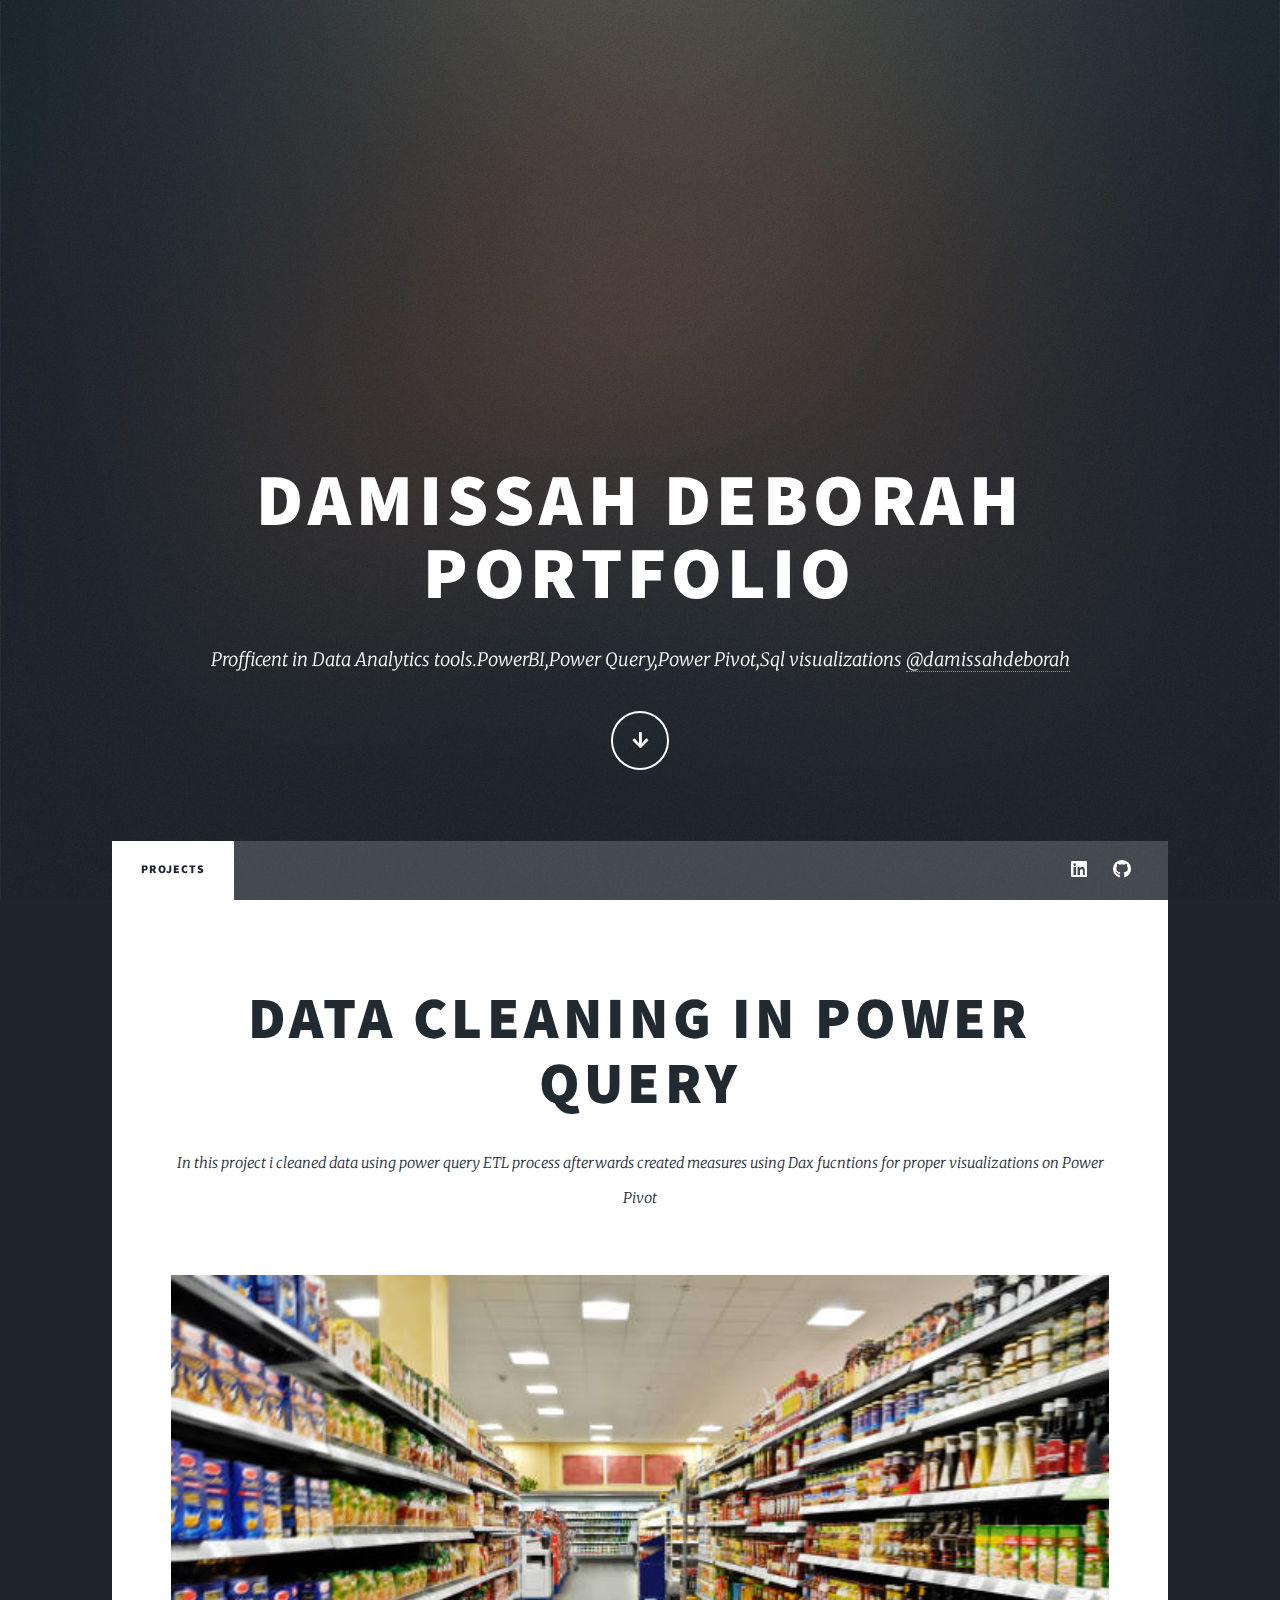
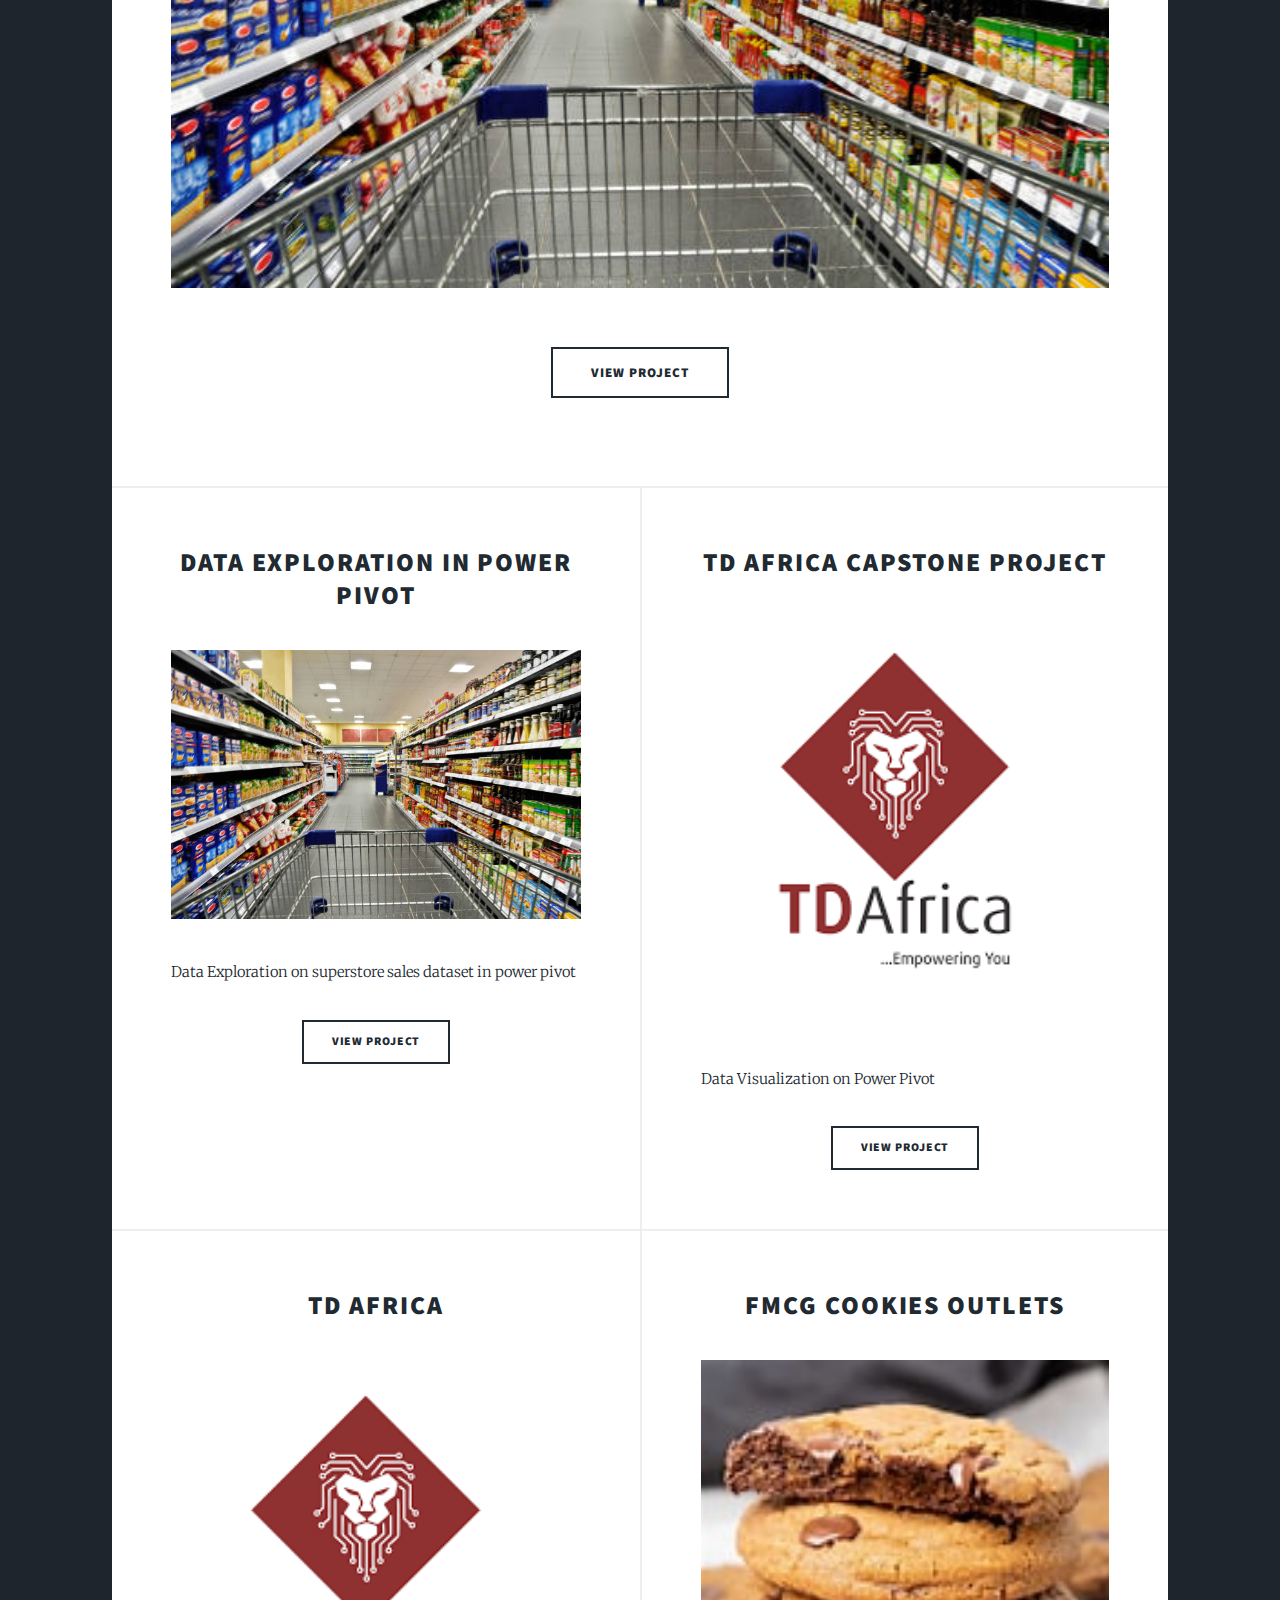
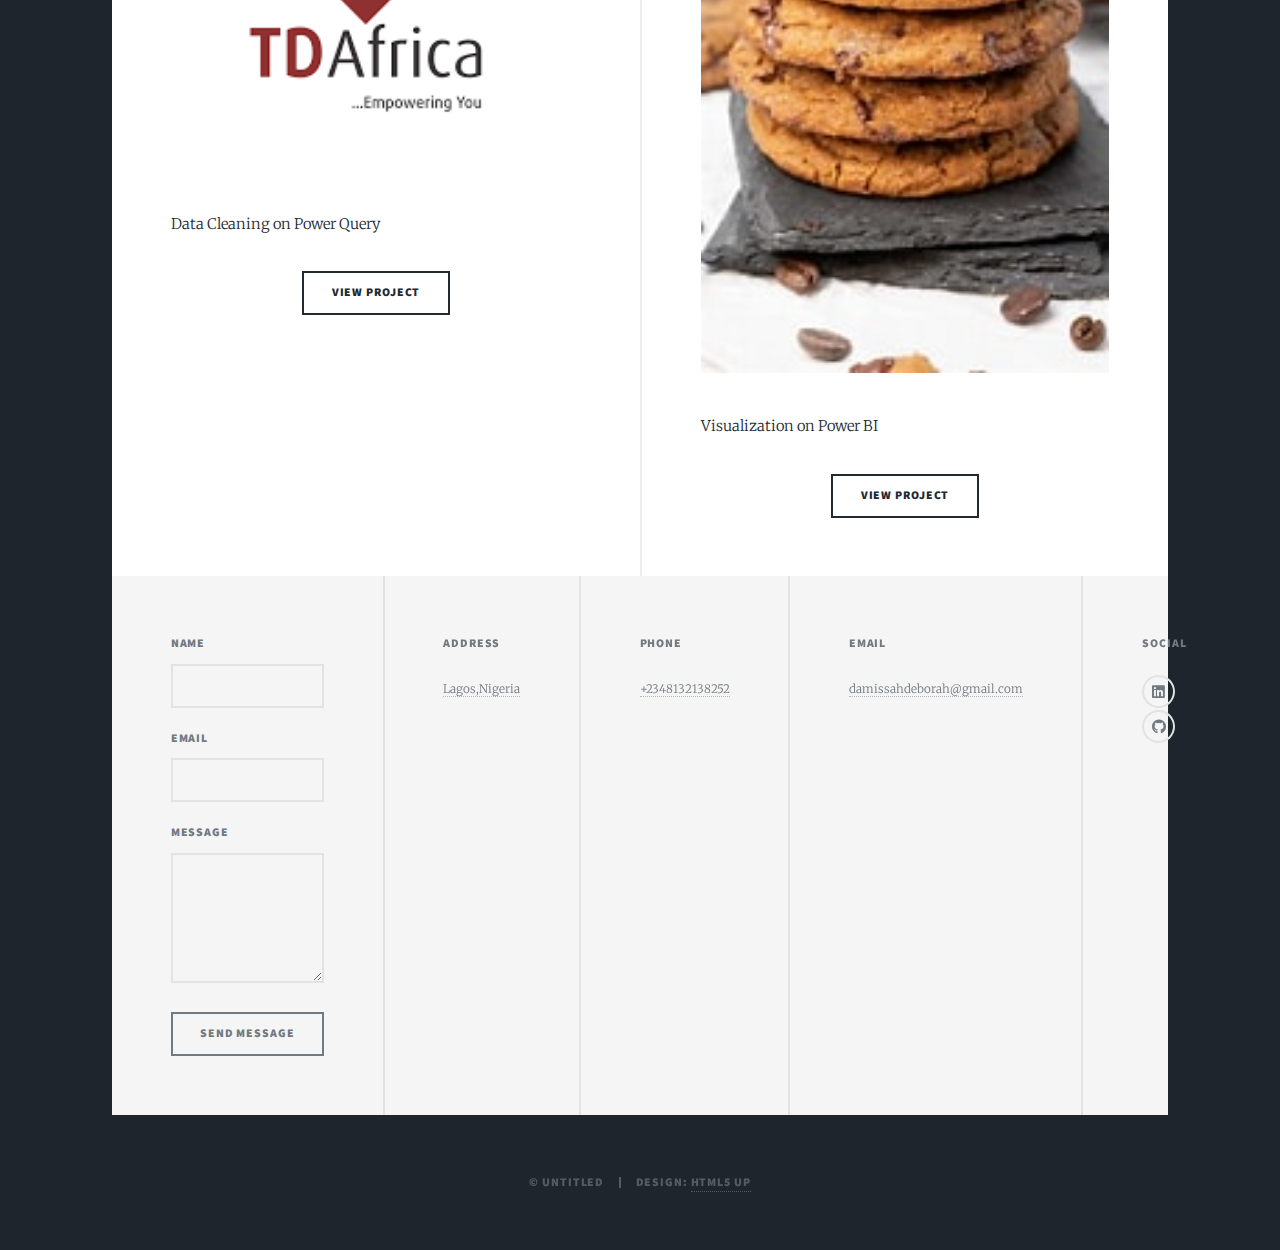
==== commit 13d95f18: "Update index.html" ====
--- a/index.html
+++ b/index.html
@@ -21,14 +21,14 @@
 					<div id="intro">
 						<h1>Damissah Deborah Portfolio<br />
 						</h1>
-						<p>Profficent in Data Analytics tools.PowerBI,Power Query,Power Pivot,Sql visualizations <a href="https://twitter.com/ajlkn">@Datahub</a> 
+						<p>Profficent in Data Analytics tools.PowerBI,Power Query,Power Pivot,Sql visualizations <a href="https://github.com/DamissahDebrah">@damissahdeborah</a> 
 						</p>
 						<ul class="actions">
 							<li><a href="#header" class="button icon solid solo fa-arrow-down scrolly">Continue</a></li>
 						</ul>
 					</div>
 
-				<!-- Header -->
+				<!-- Header --> 
 					<header id="header">
 						<a href="index.html" class="logo">Project Hub</a>
 					</header>
@@ -41,8 +41,8 @@
 						</ul>
 						<ul class="icons">
 							
-							<li><a href="https://www.linkedin.com/in/okodugha-debrah-9b29307b/" class="icon brands alt fa-Linkedin"><span class="label">linkedin</span></a></li>
-							<li><a href= "https://github.com/DamissahDebrah" class="icon brands alt fa-github"><span class="label">GitHub</span></a></li>
+							<li><a href="https://www.linkedin.com/in/okodugha-debrah-9b29307b/" class="icon brands alt fa-linkedin"><span class="label">linkedin</span></a></li>
+							<li><a href= "https://github.com/DamissahDebrah" class="icon brands alt fa-github"><span class="label">gitHub</span></a></li>
 						</ul>
 					</nav>
 
@@ -53,13 +53,13 @@
 							<article class="post featured">
 								<header class="major">
 									
-									<h2><a href="#">Data Cleaning in Power Query<br />
+									<h2><a href="https://github.com/DamissahDebrah/Power-BI-visualization-">Data Cleaning in Power Query<br />
 									</a></h2>
 									<p>In this project i cleaned data using power query ETL process afterwards created measures using Dax fucntions for proper visualizations on Power Pivot </p>
 								</header>
-								<a href="#" class="image main"><img src="images/superstore.jpg" alt="" /></a>
+								<a href="https://github.com/DamissahDebrah/Power-BI-visualization-" class="image main"><img src="images/superstore.jpg" alt="" /></a>
 								<ul class="actions special">
-									<li><a href="#" class="button large">View project</a></li>
+									<li><a href="https://github.com/DamissahDebrah/Power-BI-visualization-" class="button large">View project</a></li>
 								</ul>
 							</article>
 
@@ -67,20 +67,20 @@
 							<section class="posts">
 								<article>
 									<header>
-										<span class="date">April 24, 2017</span>
-										<h2><a href="#">Super Store Mart <br />
+										
+										<h2><a href="https://github.com/DamissahDebrah/Data-Exploration">Data Exploration in power pivot<br />
 										
 									</header>
-									<a href="#" class="image fit"><img src="images/superstore.jpg" alt="" /></a>
-									<p>Data Exploration on superstore</p>
+									<a href="https://github.com/DamissahDebrah/Data-Exploration" class="image fit"><img src="images/superstore.jpg" alt="" /></a>
+									<p>Data Exploration on superstore sales dataset in power pivot</p>
 									<ul class="actions special">
-										<li><a href="#" class="button">View Project</a></li>
+										<li><a href="https://github.com/DamissahDebrah/Data-Exploration" class="button">View Project</a></li>
 									</ul>
 								</article>
 								<article>
 									<header>
-										<span class="date">April 22, 2017</span>
-										<h2><a href="#">TD AFRICA<br />
+										
+										<h2><a href="#">TD AFRICA Capstone Project<br />
 									
 									</header>
 									<a href="#" class="image fit"><img src="images/TD AFRICA.png" alt="" /></a>
@@ -91,7 +91,7 @@
 								</article>
 								<article>
 									<header>
-										<span class="date">April 18, 2017</span>
+										
 										<h2><a href="#">TD AFRICA<br />
 										
 									</header>
@@ -103,7 +103,7 @@
 								</article>
 								<article>
 									<header>
-										<span class="date">April 14, 2017</span>
+										
 										<h2><a href="#">FMCG COOKIES OUTLETS<br />
 										
 									</header>
@@ -141,10 +141,16 @@
 							</form>
 						</section>
 						
+                        <section>
+							<h3>Address</h3>
+							<p><a href="#">Lagos,Nigeria</a></p>
+						</section>    
+
+						
 							
 							<section>
 								<h3>Phone</h3>
-								<p><a href="#">(000) 000-0000</a></p>
+								<p><a href="#">+2348132138252</a></p>
 							</section>
 							<section>
 								<h3>Email</h3>
@@ -154,8 +160,10 @@
 								<h3>Social</h3>
 								<ul class="icons alt">
 
-									<li><a href="https://www.linkedin.com/in/okodugha-debrah-9b29307b/" class="icon brands alt fa-Linkedin"><span class="label">linkedin</span></a></li>
-									<li><a href= "https://github.com/DamissahDebrah" class="icon brands alt fa-github"><span class="label">GitHub</span></a></li>
+									<li><a href="https://www.linkedin.com/in/okodugha-debrah-9b29307b/" class="icon brands alt fa-linkedin">
+										<span class="label">linkedin</span></a></li>
+									<li><a href= "https://github.com/DamissahDebrah" class="icon brands alt fa-github">
+										<span class="label">GitHub</span></a></li>
 								</ul>
 							</section>
 						</section>
@@ -178,4 +186,4 @@
 			<script src="assets/js/main.js"></script>
 
 	</body>
-</html>+</html>
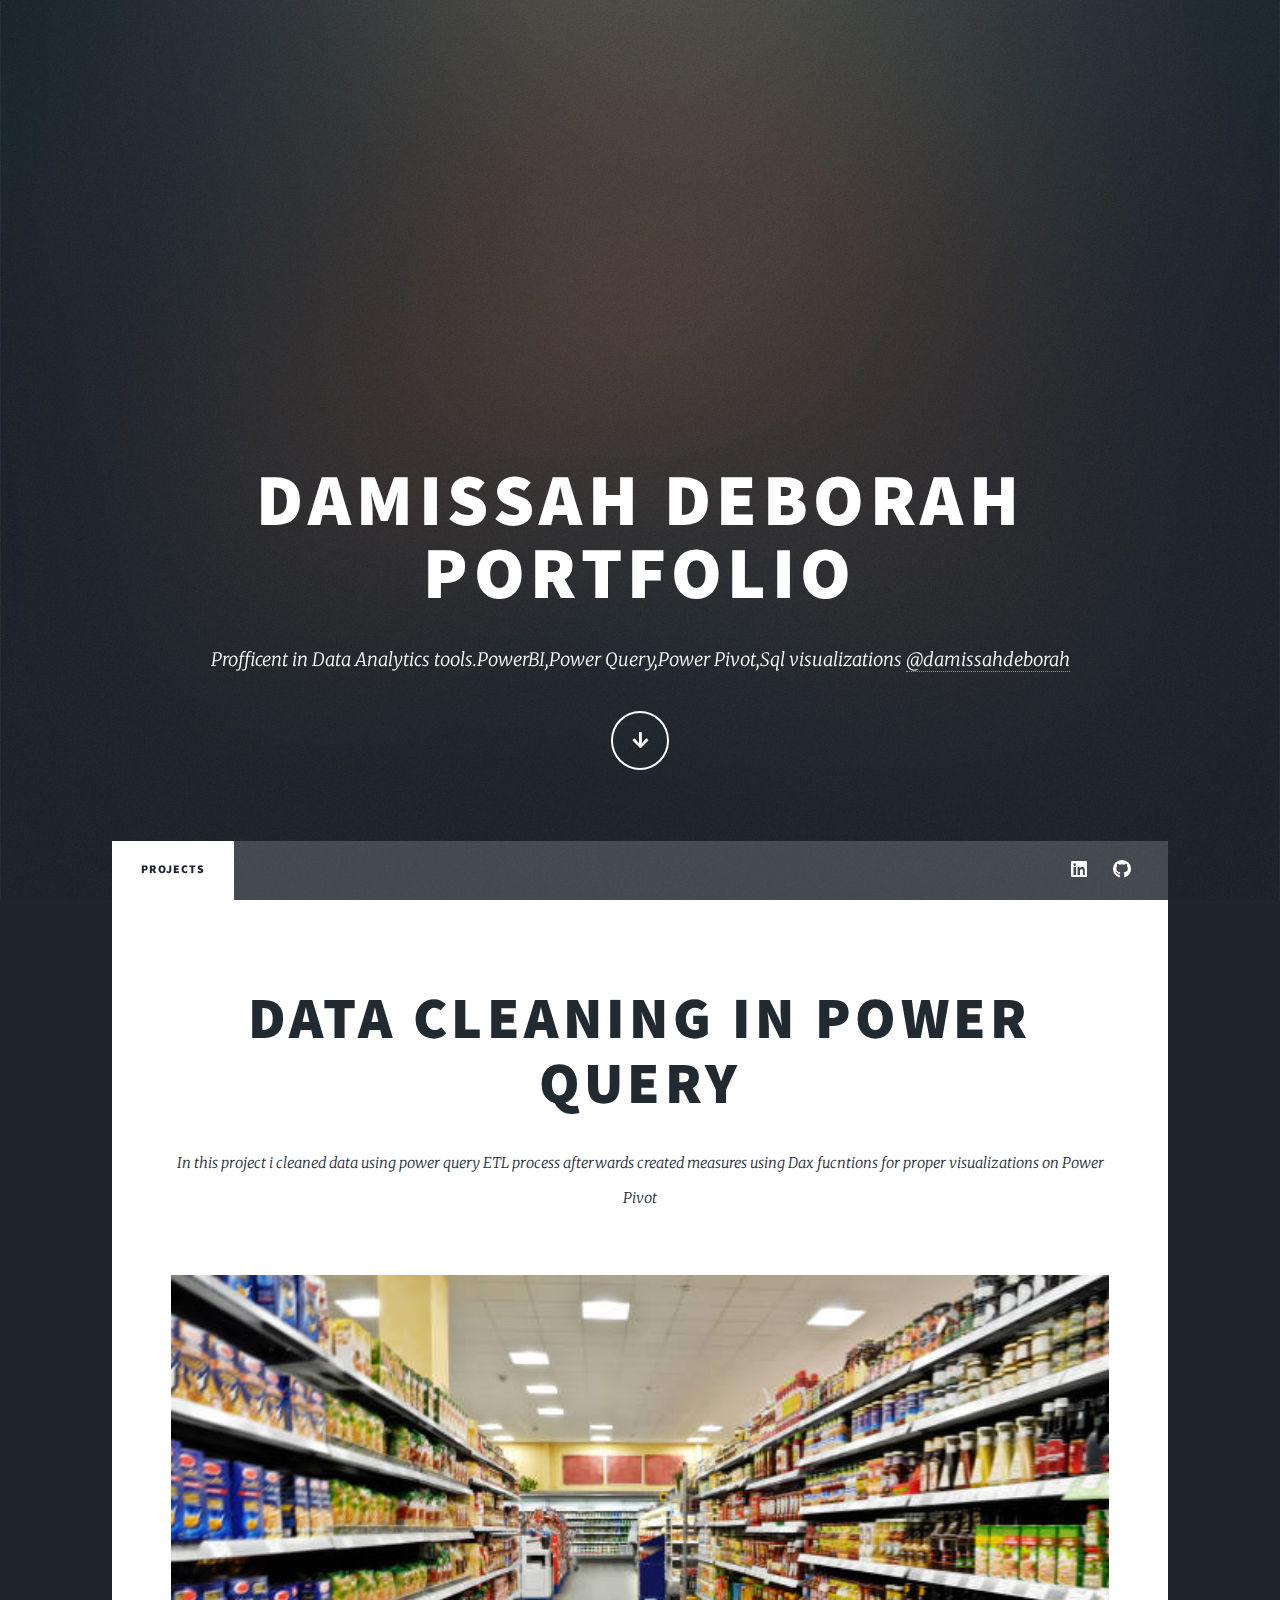
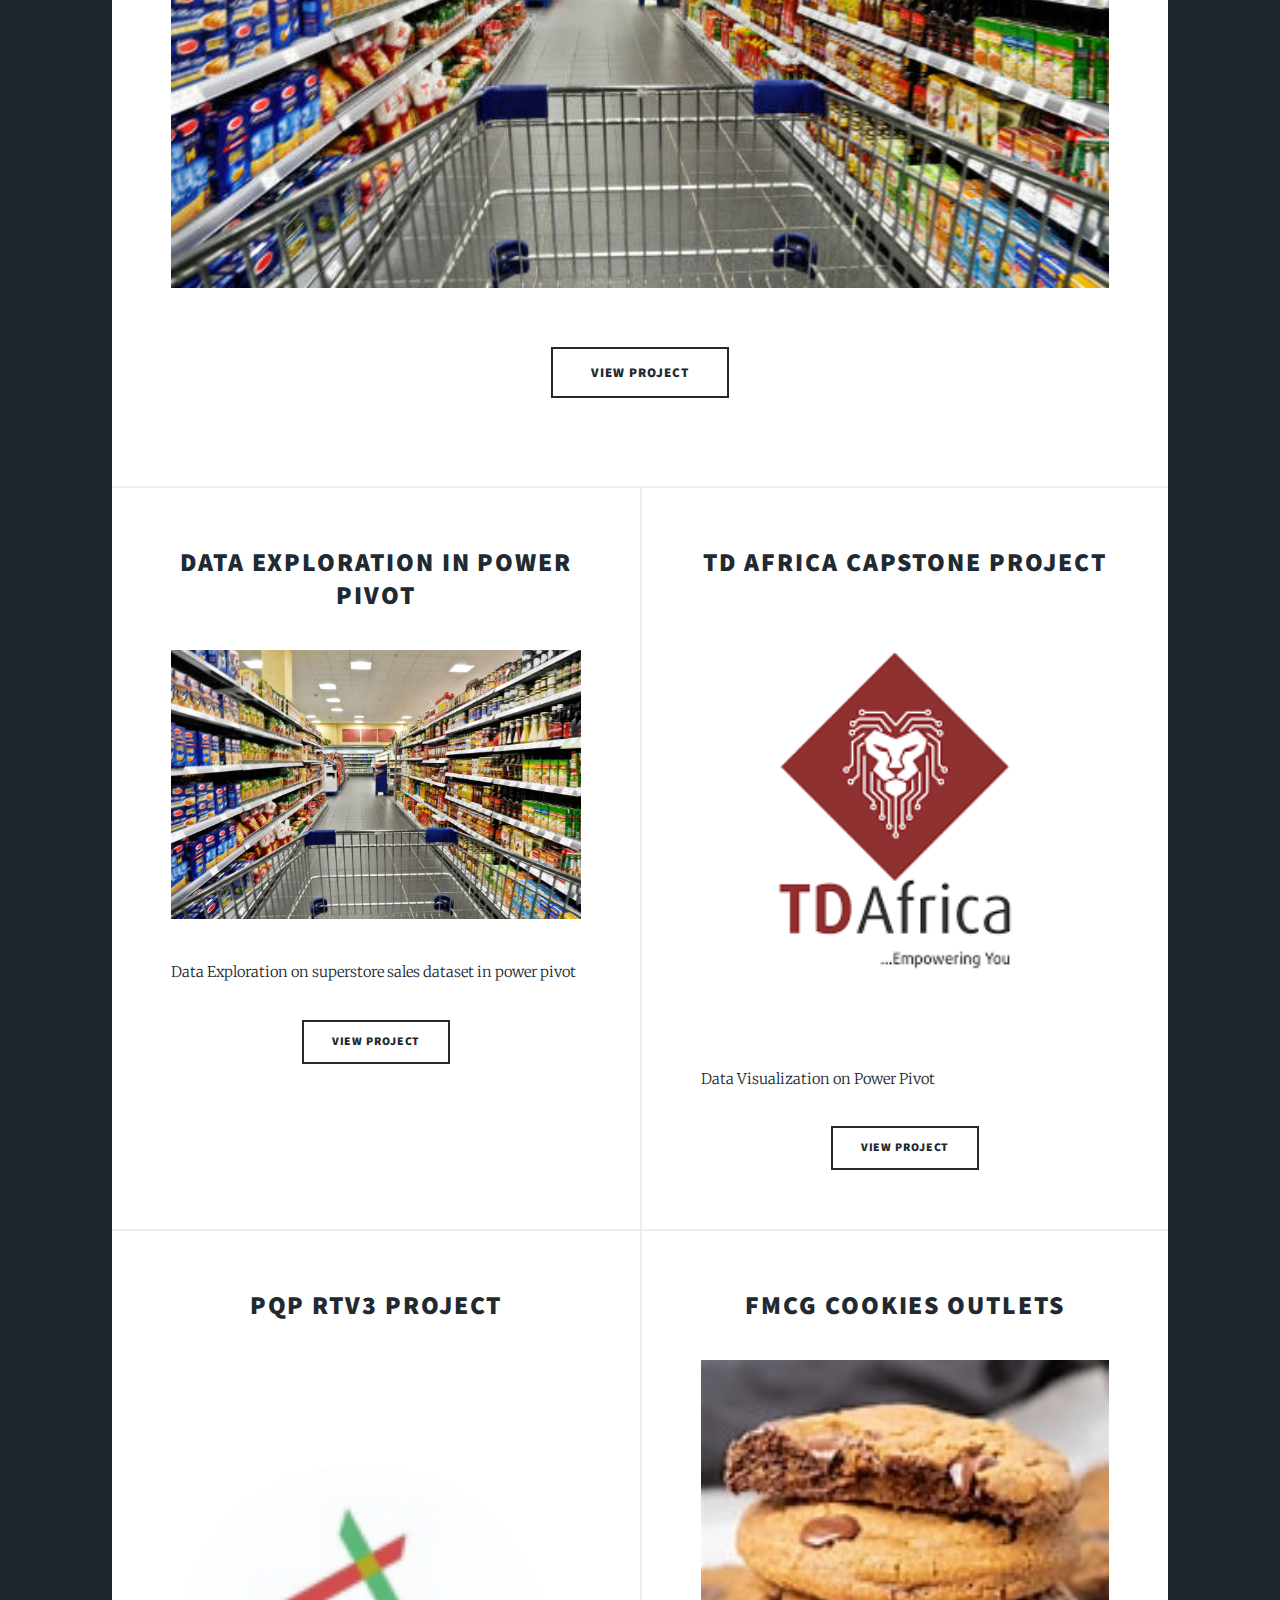
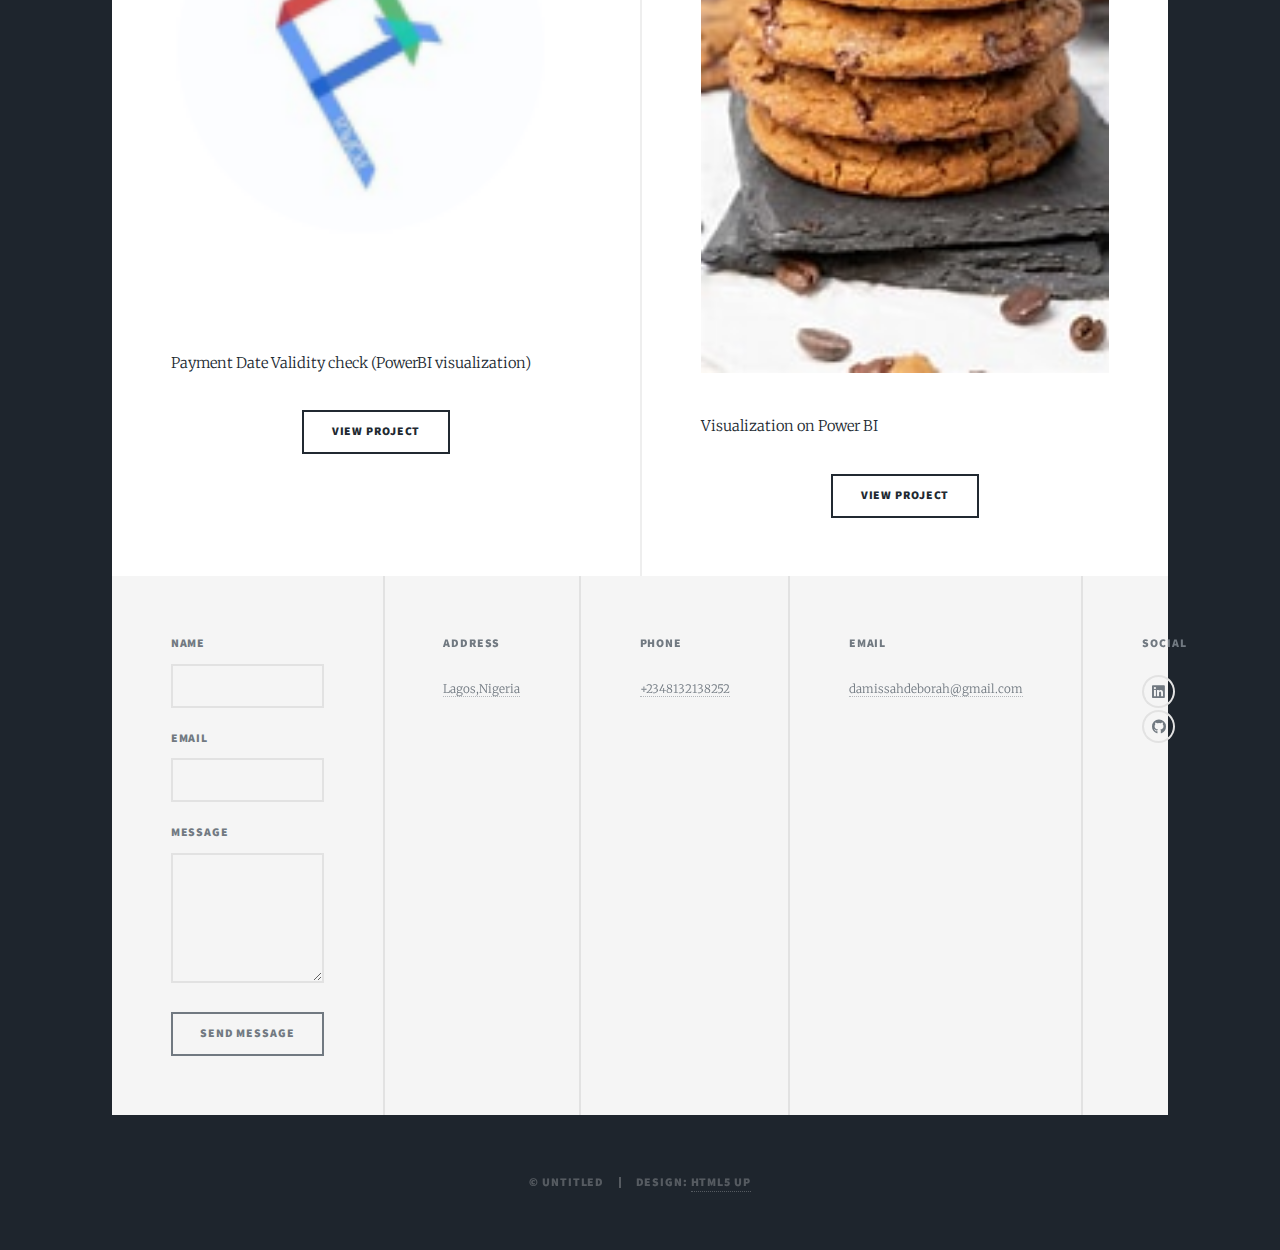
==== commit e68ceb8c: "Initial project setup" ====
--- a/index.html
+++ b/index.html
@@ -1,189 +1,189 @@
-<!DOCTYPE HTML>
-<!--
-	Massively by HTML5 UP
-	html5up.net | @ajlkn
-	Free for personal and commercial use under the CCA 3.0 license (html5up.net/license)
--->
-<html>
-	<head>
-		<title> Damissah Deborah Portfolio</title>
-		<meta charset="utf-8" />
-		<meta name="viewport" content="width=device-width, initial-scale=1, user-scalable=no" />
-		<link rel="stylesheet" href="assets/css/main.css" />
-		<noscript><link rel="stylesheet" href="assets/css/noscript.css" /></noscript>
-	</head>
-	<body class="is-preload">
-
-		<!-- Wrapper -->
-			<div id="wrapper" class="fade-in">
-
-				<!-- Intro -->
-					<div id="intro">
-						<h1>Damissah Deborah Portfolio<br />
-						</h1>
-						<p>Profficent in Data Analytics tools.PowerBI,Power Query,Power Pivot,Sql visualizations <a href="https://github.com/DamissahDebrah">@damissahdeborah</a> 
-						</p>
-						<ul class="actions">
-							<li><a href="#header" class="button icon solid solo fa-arrow-down scrolly">Continue</a></li>
-						</ul>
-					</div>
-
-				<!-- Header --> 
-					<header id="header">
-						<a href="index.html" class="logo">Project Hub</a>
-					</header>
-
-				<!-- Nav -->
-					<nav id="nav">
-						<ul class="links">
-							<li class="active"><a href="index.html">Projects</a></li>
-							
-						</ul>
-						<ul class="icons">
-							
-							<li><a href="https://www.linkedin.com/in/okodugha-debrah-9b29307b/" class="icon brands alt fa-linkedin"><span class="label">linkedin</span></a></li>
-							<li><a href= "https://github.com/DamissahDebrah" class="icon brands alt fa-github"><span class="label">gitHub</span></a></li>
-						</ul>
-					</nav>
-
-				<!-- Main -->
-					<div id="main">
-
-						<!-- Featured Post -->
-							<article class="post featured">
-								<header class="major">
-									
-									<h2><a href="https://github.com/DamissahDebrah/Power-BI-visualization-">Data Cleaning in Power Query<br />
-									</a></h2>
-									<p>In this project i cleaned data using power query ETL process afterwards created measures using Dax fucntions for proper visualizations on Power Pivot </p>
-								</header>
-								<a href="https://github.com/DamissahDebrah/Power-BI-visualization-" class="image main"><img src="images/superstore.jpg" alt="" /></a>
-								<ul class="actions special">
-									<li><a href="https://github.com/DamissahDebrah/Power-BI-visualization-" class="button large">View project</a></li>
-								</ul>
-							</article>
-
-						<!-- Posts -->
-							<section class="posts">
-								<article>
-									<header>
-										
-										<h2><a href="https://github.com/DamissahDebrah/Data-Exploration">Data Exploration in power pivot<br />
-										
-									</header>
-									<a href="https://github.com/DamissahDebrah/Data-Exploration" class="image fit"><img src="images/superstore.jpg" alt="" /></a>
-									<p>Data Exploration on superstore sales dataset in power pivot</p>
-									<ul class="actions special">
-										<li><a href="https://github.com/DamissahDebrah/Data-Exploration" class="button">View Project</a></li>
-									</ul>
-								</article>
-								<article>
-									<header>
-										
-										<h2><a href="#">TD AFRICA Capstone Project<br />
-									
-									</header>
-									<a href="#" class="image fit"><img src="images/TD AFRICA.png" alt="" /></a>
-									<p>Data Visualization on Power Pivot</p>
-									<ul class="actions special">
-										<li><a href="#" class="button">View Project</a></li>
-									</ul>
-								</article>
-								<article>
-									<header>
-										
-										<h2><a href="#">TD AFRICA<br />
-										
-									</header>
-									<a href="#" class="image fit"><img src="images/TD AFRICA.png" alt="" /></a>
-									<p>Data Cleaning on Power Query</p>
-									<ul class="actions special">
-										<li><a href="#" class="button">View Project</a></li>
-									</ul>
-								</article>
-								<article>
-									<header>
-										
-										<h2><a href="#">FMCG COOKIES OUTLETS<br />
-										
-									</header>
-									<a href="#" class="image fit"><img src="images/th.jpeg" alt="" /></a>
-									<p>Visualization on Power BI</p>
-									<ul class="actions special">
-										<li><a href="#" class="button">View Project</a></li>
-									</ul>
-								</article>
-								
-
-					</div>
-
-				<!-- Footer -->
-					<footer id="footer">
-						<section>
-							<form method="post" action="#">
-								<div class="fields">
-									<div class="field">
-										<label for="name">Name</label>
-										<input type="text" name="name" id="name" />
-									</div>
-									<div class="field">
-										<label for="email">Email</label>
-										<input type="text" name="email" id="email" />
-									</div>
-									<div class="field">
-										<label for="message">Message</label>
-										<textarea name="message" id="message" rows="3"></textarea>
-									</div>
-								</div>
-								<ul class="actions">
-									<li><input type="submit" value="Send Message" /></li>
-								</ul>
-							</form>
-						</section>
-						
-                        <section>
-							<h3>Address</h3>
-							<p><a href="#">Lagos,Nigeria</a></p>
-						</section>    
-
-						
-							
-							<section>
-								<h3>Phone</h3>
-								<p><a href="#">+2348132138252</a></p>
-							</section>
-							<section>
-								<h3>Email</h3>
-								<p><a href="#">damissahdeborah@gmail.com</a></p>
-							</section>
-							<section>
-								<h3>Social</h3>
-								<ul class="icons alt">
-
-									<li><a href="https://www.linkedin.com/in/okodugha-debrah-9b29307b/" class="icon brands alt fa-linkedin">
-										<span class="label">linkedin</span></a></li>
-									<li><a href= "https://github.com/DamissahDebrah" class="icon brands alt fa-github">
-										<span class="label">GitHub</span></a></li>
-								</ul>
-							</section>
-						</section>
-					</footer>
-
-				<!-- Copyright -->
-					<div id="copyright">
-						<ul><li>&copy; Untitled</li><li>Design: <a href="https://html5up.net">HTML5 UP</a></li></ul>
-					</div>
-
-			</div>
-
-		<!-- Scripts -->
-			<script src="assets/js/jquery.min.js"></script>
-			<script src="assets/js/jquery.scrollex.min.js"></script>
-			<script src="assets/js/jquery.scrolly.min.js"></script>
-			<script src="assets/js/browser.min.js"></script>
-			<script src="assets/js/breakpoints.min.js"></script>
-			<script src="assets/js/util.js"></script>
-			<script src="assets/js/main.js"></script>
-
-	</body>
-</html>
+<!DOCTYPE HTML>
+<!--
+	Massively by HTML5 UP
+	html5up.net | @ajlkn
+	Free for personal and commercial use under the CCA 3.0 license (html5up.net/license)
+-->
+<html>
+	<head>
+		<title> Damissah Deborah Portfolio</title>
+		<meta charset="utf-8" />
+		<meta name="viewport" content="width=device-width, initial-scale=1, user-scalable=no" />
+		<link rel="stylesheet" href="assets/css/main.css" />
+		<noscript><link rel="stylesheet" href="assets/css/noscript.css" /></noscript>
+	</head>
+	<body class="is-preload">
+
+		<!-- Wrapper -->
+			<div id="wrapper" class="fade-in">
+
+				<!-- Intro -->
+					<div id="intro">
+						<h1>Damissah Deborah Portfolio<br />
+						</h1>
+						<p>Profficent in Data Analytics tools.PowerBI,Power Query,Power Pivot,Sql visualizations <a href="https://github.com/DamissahDebrah">@damissahdeborah</a> 
+						</p>
+						<ul class="actions">
+							<li><a href="#header" class="button icon solid solo fa-arrow-down scrolly">Continue</a></li>
+						</ul>
+					</div>
+
+				<!-- Header --> 
+					<header id="header">
+						<a href="index.html" class="logo">Project Hub</a>
+					</header>
+
+				<!-- Nav -->
+					<nav id="nav">
+						<ul class="links">
+							<li class="active"><a href="index.html">Projects</a></li>
+							
+						</ul>
+						<ul class="icons">
+							
+							<li><a href="https://www.linkedin.com/in/okodugha-debrah-9b29307b/" class="icon brands alt fa-linkedin"><span class="label">linkedin</span></a></li>
+							<li><a href= "https://github.com/DamissahDebrah" class="icon brands alt fa-github"><span class="label">gitHub</span></a></li>
+						</ul>
+					</nav>
+
+				<!-- Main -->
+					<div id="main">
+
+						<!-- Featured Post -->
+							<article class="post featured">
+								<header class="major">
+									
+									<h2><a href="https://github.com/DamissahDebrah/Power-BI-visualization-">Data Cleaning in Power Query<br />
+									</a></h2>
+									<p>In this project i cleaned data using power query ETL process afterwards created measures using Dax fucntions for proper visualizations on Power Pivot </p>
+								</header>
+								<a href="https://github.com/DamissahDebrah/Power-BI-visualization-" class="image main"><img src="images/superstore.jpg" alt="" /></a>
+								<ul class="actions special">
+									<li><a href="https://github.com/DamissahDebrah/Power-BI-visualization-" class="button large">View project</a></li>
+								</ul>
+							</article>
+
+						<!-- Posts -->
+							<section class="posts">
+								<article>
+									<header>
+										
+										<h2><a href="https://github.com/DamissahDebrah/Data-Exploration">Data Exploration in power pivot<br />
+										
+									</header>
+									<a href="https://github.com/DamissahDebrah/Data-Exploration" class="image fit"><img src="images/superstore.jpg" alt="" /></a>
+									<p>Data Exploration on superstore sales dataset in power pivot</p>
+									<ul class="actions special">
+										<li><a href="https://github.com/DamissahDebrah/Data-Exploration" class="button">View Project</a></li>
+									</ul>
+								</article>
+								<article>
+									<header>
+										
+										<h2><a href="#">TD AFRICA Capstone Project<br />
+									
+									</header>
+									<a href="#" class="image fit"><img src="images/TD AFRICA.png" alt="" /></a>
+									<p>Data Visualization on Power Pivot</p>
+									<ul class="actions special">
+										<li><a href="#" class="button">View Project</a></li>
+									</ul>
+								</article>
+								<article>
+									<header>
+										
+										<h2><a href="#">PQP RTV3 PROJECT<br />
+										
+									</header>
+									<a href="https://github.com/DamissahDebrah/PQP-RTV3-PROJECT" class="image fit"><img src="images/pqp.png" alt="" /></a>
+									<p>Payment Date Validity check (PowerBI visualization)</p>
+									<ul class="actions special">
+										<li><a href="https://github.com/DamissahDebrah/PQP-RTV3-PROJECT" class="button">View Project</a></li>
+									</ul>
+								</article>
+								<article>
+									<header>
+										
+										<h2><a href="#">FMCG COOKIES OUTLETS<br />
+										
+									</header>
+									<a href="#" class="image fit"><img src="images/th.jpeg" alt="" /></a>
+									<p>Visualization on Power BI</p>
+									<ul class="actions special">
+										<li><a href="#" class="button">View Project</a></li>
+									</ul>
+								</article>
+								
+
+					</div>
+
+				<!-- Footer -->
+					<footer id="footer">
+						<section>
+							<form method="post" action="#">
+								<div class="fields">
+									<div class="field">
+										<label for="name">Name</label>
+										<input type="text" name="name" id="name" />
+									</div>
+									<div class="field">
+										<label for="email">Email</label>
+										<input type="text" name="email" id="email" />
+									</div>
+									<div class="field">
+										<label for="message">Message</label>
+										<textarea name="message" id="message" rows="3"></textarea>
+									</div>
+								</div>
+								<ul class="actions">
+									<li><input type="submit" value="Send Message" /></li>
+								</ul>
+							</form>
+						</section>
+						
+                        <section>
+							<h3>Address</h3>
+							<p><a href="#">Lagos,Nigeria</a></p>
+						</section>    
+
+						
+							
+							<section>
+								<h3>Phone</h3>
+								<p><a href="#">+2348132138252</a></p>
+							</section>
+							<section>
+								<h3>Email</h3>
+								<p><a href="#">damissahdeborah@gmail.com</a></p>
+							</section>
+							<section>
+								<h3>Social</h3>
+								<ul class="icons alt">
+
+									<li><a href="https://www.linkedin.com/in/okodugha-debrah-9b29307b/" class="icon brands alt fa-linkedin">
+										<span class="label">linkedin</span></a></li>
+									<li><a href= "https://github.com/DamissahDebrah" class="icon brands alt fa-github">
+										<span class="label">GitHub</span></a></li>
+								</ul>
+							</section>
+						</section>
+					</footer>
+
+				<!-- Copyright -->
+					<div id="copyright">
+						<ul><li>&copy; Untitled</li><li>Design: <a href="https://html5up.net">HTML5 UP</a></li></ul>
+					</div>
+
+			</div>
+
+		<!-- Scripts -->
+			<script src="assets/js/jquery.min.js"></script>
+			<script src="assets/js/jquery.scrollex.min.js"></script>
+			<script src="assets/js/jquery.scrolly.min.js"></script>
+			<script src="assets/js/browser.min.js"></script>
+			<script src="assets/js/breakpoints.min.js"></script>
+			<script src="assets/js/util.js"></script>
+			<script src="assets/js/main.js"></script>
+
+	</body>
+</html>--- a/assets/css/main.css
+++ b/assets/css/main.css
@@ -1,10 +1,10 @@
 @import url(fontawesome-all.min.css);
 @import url("https://fonts.googleapis.com/css?family=Merriweather:300,700,300italic,700italic|Source+Sans+Pro:900");
 
-/*
-	Massively by HTML5 UP
-	html5up.net | @ajlkn
-	Free for personal and commercial use under the CCA 3.0 license (html5up.net/license)
+/*
+	Massively by HTML5 UP
+	html5up.net | @ajlkn
+	Free for personal and commercial use under the CCA 3.0 license (html5up.net/license)
 */
 
 html, body, div, span, applet, object,
--- a/assets/css/noscript.css
+++ b/assets/css/noscript.css
@@ -1,9 +1,9 @@
 @import url(font-awesome.min.css);
 
-/*
-	Massively by HTML5 UP
-	html5up.net | @ajlkn
-	Free for personal and commercial use under the CCA 3.0 license (html5up.net/license)
+/*
+	Massively by HTML5 UP
+	html5up.net | @ajlkn
+	Free for personal and commercial use under the CCA 3.0 license (html5up.net/license)
 */
 
 /* Wrapper */
